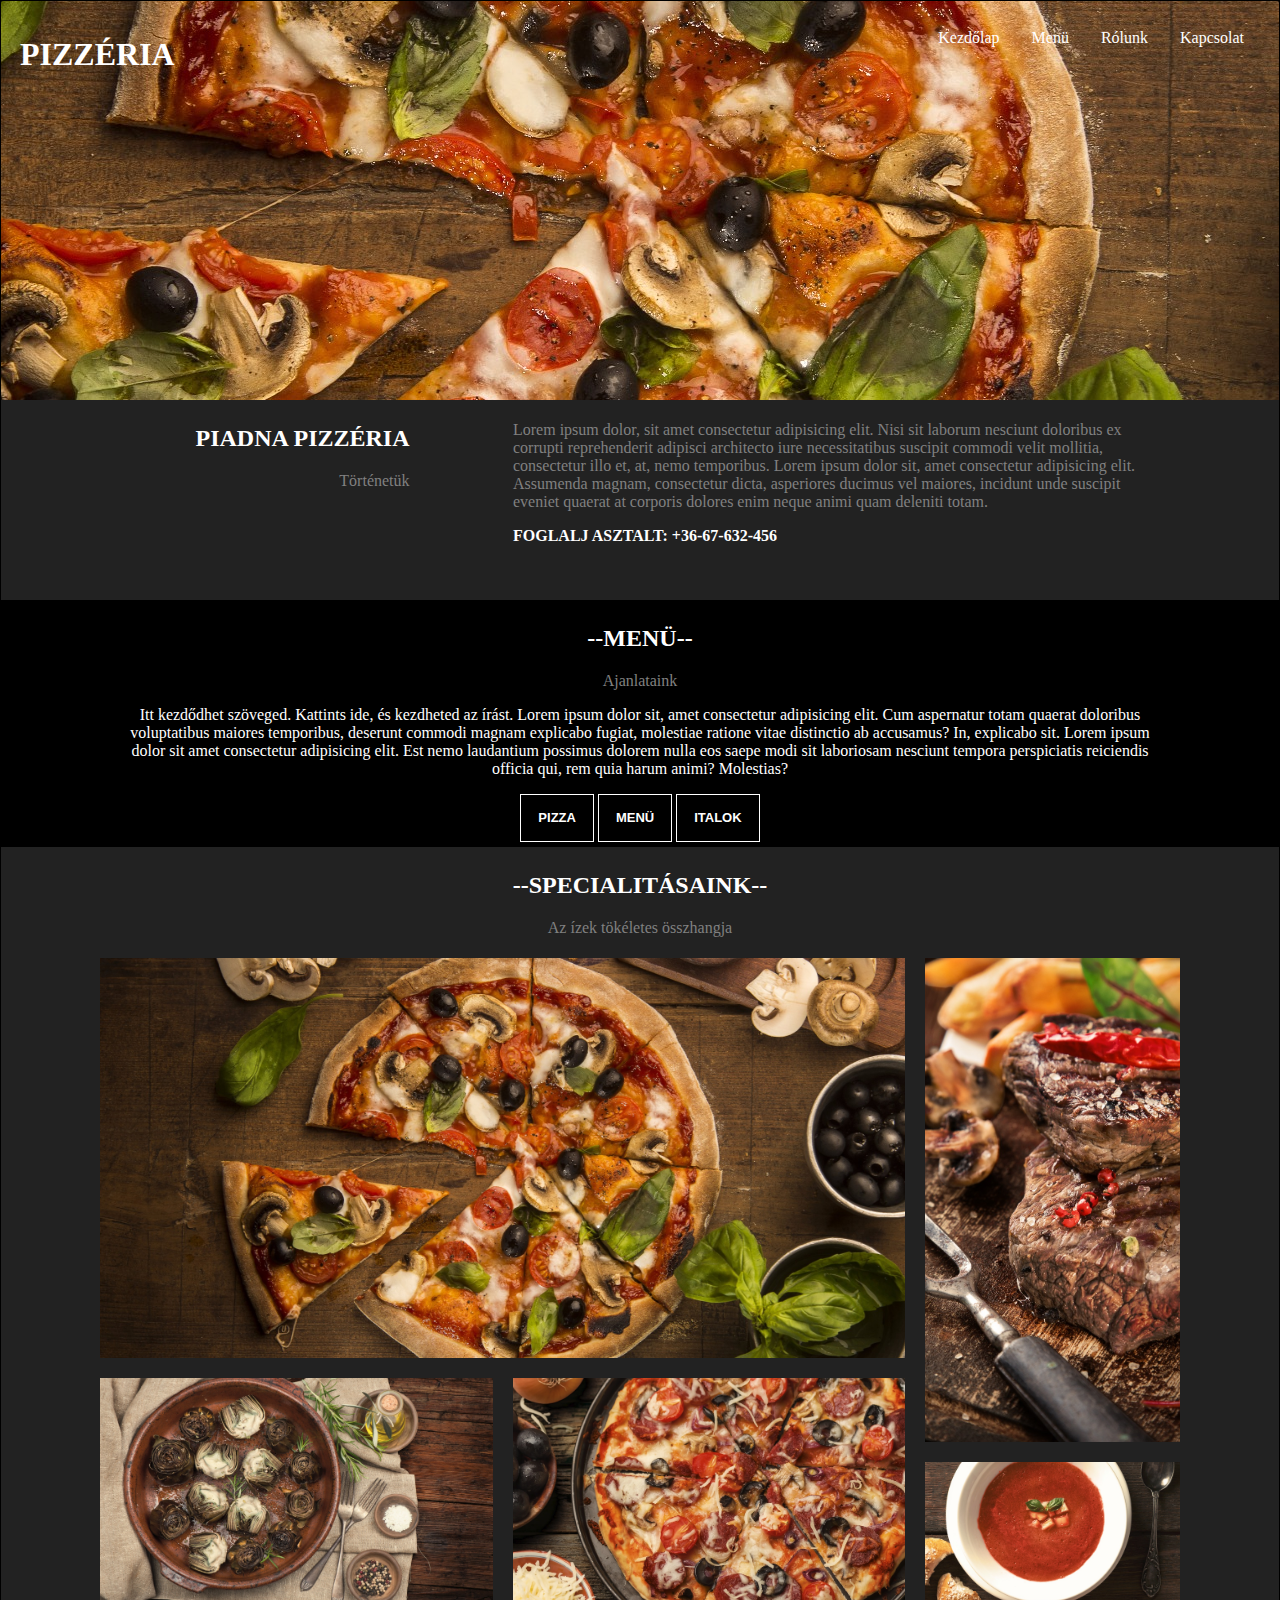
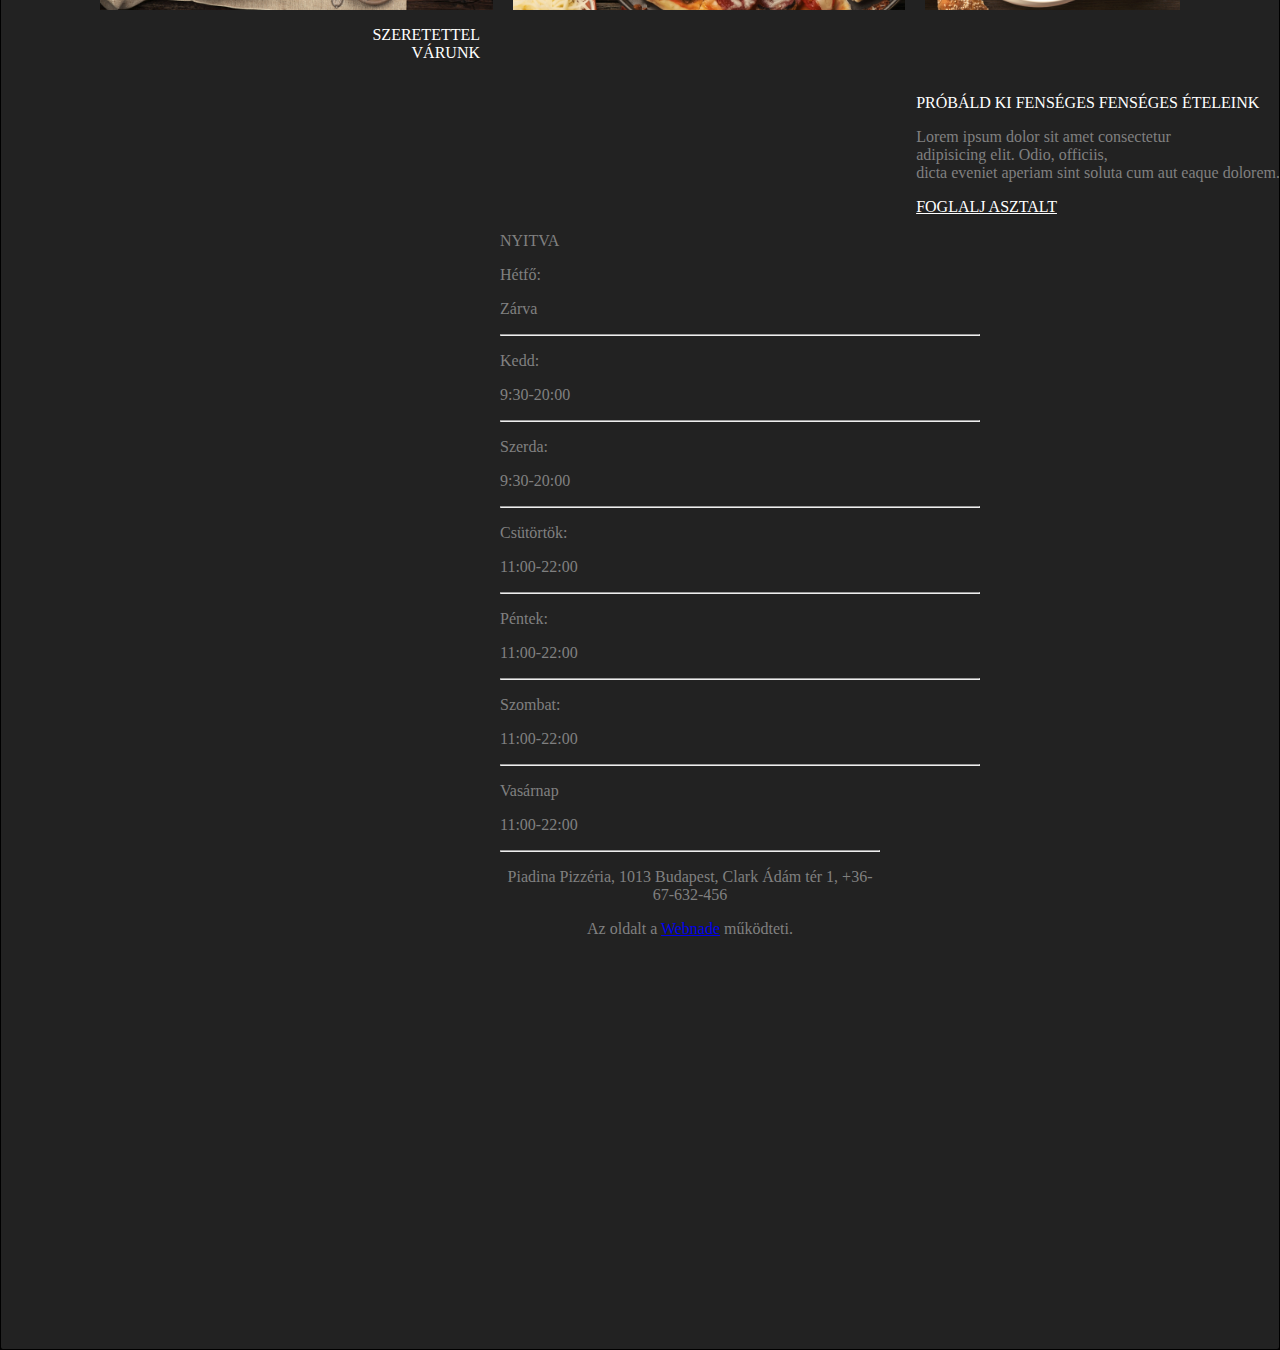
==== index.html @ 3dfce5b2 "responzivitáss(1)" ====
<!DOCTYPE html>
<html lang="hu">
<head>
    <meta charset="utf-8">
  <meta name="viewport" content="width=device-width, initial-scale=1">
    <meta charset="UTF-8">
    <meta name="viewport" content="width=device-width, initial-scale=1.0">
    <title>Pizzéria</title>
    <link rel="stylesheet" href="style.css">
</head>
<body>
    <div class="header">
        <h1 class="cim">PIZZÉRIA </h1>
        <ul class="link">
            <li><a href="#kezdolap">Kezdőlap</a></li>
            <li><a href="#Menü">Menü</a></li>
            <li><a href="#rolunk">Rólunk</a></li>
            <li><a href="#kapcsolat">Kapcsolat</a></li>
          </ul>
        
          
        
    </div>
    <div class="tortenet">
        <div id="balo">
        <h2>PIADNA PIZZÉRIA</h2>
        <p style="color: gray;">Történetük</p>
        </div>
        <div id="jobbo">
        <p style="color: gray;">Lorem ipsum dolor, sit amet consectetur adipisicing elit.
             Nisi sit laborum nesciunt doloribus ex corrupti reprehenderit adipisci architecto
              iure necessitatibus suscipit commodi velit mollitia, consectetur illo et, at,
               nemo temporibus. Lorem ipsum dolor sit, amet consectetur adipisicing elit.
                Assumenda magnam, consectetur dicta, asperiores ducimus vel maiores, incidunt
                 unde suscipit eveniet quaerat at corporis dolores enim neque animi quam deleniti
                  totam. </p>
        <p><strong>FOGLALJ ASZTALT: +36-67-632-456</strong></p>
        </div>
    </div>
    <div class="menu">
        <h2>--MENÜ--</h2>
        <p style="color: gray;">Ajanlataink</p>
        <p>Itt kezdődhet szöveged. Kattints ide, és kezdheted az írást. 
            Lorem ipsum dolor sit, amet consectetur adipisicing elit. Cum aspernatur 
            totam quaerat doloribus voluptatibus maiores temporibus, deserunt commodi
             magnam explicabo fugiat, molestiae ratione vitae distinctio ab accusamus? 
             In, explicabo sit.
            Lorem ipsum dolor sit amet consectetur adipisicing elit.
             Est nemo laudantium possimus dolorem nulla eos saepe modi 
             sit laboriosam nesciunt tempora perspiciatis reiciendis officia qui,
              rem quia harum animi? Molestias?</p>
        <a href="kepek/egesz.jpg"><button class="gombok">PIZZA</button></a>
        <a href="#"><button class="gombok">MENÜ</button></a>
        <a href="#"><button class="gombok">ITALOK</button></a>
    </div>
    <div class="specialitasok">
        <h2>--SPECIALITÁSAINK--</h2>
        <p style="color: grey;">Az ízek tökéletes összhangja</p>
          
            </div>
        </div>
    </div>
   
    <div class="gallery">
        <figure class="gallery_item gallery__item--1">
            <img src="kepek/egesz.jpg" alt="Pizzakep" class="gallery__img" >
        </figure>
        <figure class="gallery_item gallery__item--2">
            <img src="kepek/hus.jpg" alt="Vörörsboros marhapecseny" class="gallery__img">
        </figure>
        <figure class="gallery_item gallery__item--3">
            <img src="kepek/ragu.jpg" alt="Vegyes zöldségsaláta olivával" class="gallery__img">
        </figure>
        <figure class="gallery_item gallery__item--4">
            <img src="kepek/gombas.jpg" alt="Pizza" class="gallery__img">
        </figure>
        <figure class="gallery_item gallery__item--5">
            <img src="kepek/leves.jpg" alt="Előétel" class="gallery__img" >
        </figure>
    </div>
      
    
    
    

    <footer>
        <div id="szeretet"> 
            <p>SZERETETTEL <br>VÁRUNK</p>
        </div>
        <div class="asztal">
            <p style="color: white;">PRÓBÁLD KI FENSÉGES FENSÉGES ÉTELEINK</p>
            <p style="color: grey;">Lorem ipsum dolor sit amet consectetur <br>
                adipisicing elit. Odio, officiis, <br>
                dicta eveniet aperiam sint 
                soluta cum aut eaque dolorem.</p>
            <p><a href="#"  style="color: white;">FOGLALJ ASZTALT</a></p>
        </div>
        <div class="nyitva"> 
            <p id="nyitvaa">NYITVA</p>
            <p>Hétfő: </p>
            <p>Zárva</p>
            <hr>
            <p>Kedd: </p>
            <p>9:30-20:00</p>
            <hr>
            <p>Szerda: </p>
            <p>9:30-20:00</p>
            <hr>
            <p>Csütörtök: </p>
            <p>11:00-22:00</p>
            <hr>
            <p>Péntek: </p>
            <p>11:00-22:00</p>
            <hr>
            <p>Szombat: </p>
            <p>11:00-22:00</p>
            <hr>
            <p>Vasárnap</p>
            <p>11:00-22:00</p>
        </div>
        
        <div class="nyitvatartas">
            
            
            
            <div class="hr" >
                <hr >
                <p>Piadina Pizzéria, 1013 Budapest, Clark Ádám tér 1, +36-67-632-456</p>
                <p>Az oldalt a <a href="#">Webnade</a> működteti.</p>
            </div>
            
               
            
        </div> 
        
       
        
    </footer>
    
    

</body>
</html>
---- style.css ----
.header{
    background-image: url(kepek/egesz.jpg);
    height: 100%;
    color: white;
    padding: 200px;
    align-items: center;
    background-position: 60%;
    
}
.cim{
  position: absolute;
  left: 20px;
  top: 15px;
}
body{
    margin: auto;
    outline: auto;
    background-color: #222222;
}
ul {
    list-style-type: none;
    margin:0;
    padding: 0;
    overflow: hidden;
    background-image:none;
    float: right;
    display:flex;
    position: absolute;
  right: 20px;
  top: 15px;
  }
  
  li {
    float: left;
  }
  
  li a {
    display: block;
    color: white;
    text-align: center;
    padding: 14px 16px;
    text-decoration: none;
  }
  

li {
    float: right;
    display:flex;
  }
  

.tortenet{
    background-color: #222222;
    padding: 5px;
    color: white;
    height: 200px;

}
.menu{
    background-color: black;
    padding: 5px;
    color: white;
    text-align: center;
    padding-left: 10% ;
    padding-right: 10%;
}
.gombok{
    align-items: center;
    background-color: black;
    border: 1px solid white;
    box-sizing: border-box;
    color: white;
    text-align: center;
    font-size: 13px;
    font-weight: 600;
    height: 48px;
    padding: 0 17px;
    display: inline-block;
}
.specialitasok{
    background-color: #222222;
    padding: 5px;
    color: white;
    text-align: center;
    padding-left: 10%;
    padding-right: 10%;
}
#jobbo{
    margin-top: auto;
    text-align: left;
    margin-left: 40%;
    margin-right: 10%;
}
#balo{
    float: left;
    text-align: right;
    margin-left: 15%;
    
}
#pizza{
    height: 300px;
    width: 540px;
    display: inline-block;
    margin: auto;
   
    
}
#pecsenye{
    height: 400px;
    width: 250px;
    display: inline-block;
    margin-bottom: 300px; ;
    align-items:center;
}
#vegyeszoldseg{
    height: 250px;
    width: 300px;
    display: inline-block;
    margin: auto;
    
}
#szalamispizza{
    height: 250px;
    width: 300px;
    display: grid;
    float: right;
    
}
#leves{
    height: 200px;
    width: 250px;
    display: inline-block;
    margin: auto;
    
}
.balpizza{
    float: left;
}
.grid-container {
    display: grid;
    gap: 10px;
    background: color #222222;
    margin:50px    ;
  }
  
  .gallery{
    display: grid;
    grid-template-columns: repeat(8, 1fr);
    grid-template-rows: repeat(8, 5vw);
    grid-gap: 20px;
    color: white;
    padding-left: 100px;
    padding-right:100px;
    
}
.gallery__img {
    width: 100%;
    height: 100%;
    object-fit: cover;
}
.gallery__item--1 {
    grid-column-start: 1;
    grid-column-end: 7;
    grid-row-start: 1;
    grid-row-end: 6;
    margin: 0;
}
.gallery__item--2{
    grid-column-start: 7;
    grid-column-end: 9;
    grid-row-start: 1;
    grid-row-end: 7;
    margin: 0;
}
.gallery__item--3{
    grid-column-start: 1;
    grid-column-end: 4;
    grid-row-start: 6;
    grid-row-end: 9;
    margin: 0;
}
.gallery__item--4{
    grid-column-start: 4;
    grid-column-end: 7;
    grid-row-start: 6;
    grid-row-end: 9;
    margin: 0;
}
.gallery__item--5{
    grid-column-start: 7;
    grid-column-end: 9;
    grid-row-start: 7;
    grid-row-end: 9;
    margin: 0;
    
  }
  .nyitvatartas{
    height: 500px;
    margin: auto;
    background-color: #222222;
    color: white;


}
h3{
    text-align: center;
    color: white;
}
#szeretet{
    text-align: right;
    color:white;
    margin-right: 800px;

}
.nyitvatartas{
    text-align: center;
    margin-left: 500px;
    color:white;
}
.nyitva{
    text-align: left;
    margin-left: 500px;
    color:gray;
    display:block;
    margin-right: 300px;
    
}
.footer{
    height:auto;
    background-color:black;

}
.asztal{
  text-align:left;
  float: right;
  margin-left: 750px;
}
.hr{
 align-items:  center;
  margin-right: 400px;
  color:gray
}
.k1{
  color: white;
  position: absolute;
  left: 420px;
  bottom: 100px;
}
* {
    box-sizing: border-box;
  }
  
  @media only screen and (max-width: 500px) {
    div {
        display: block;
      
    }
    
    #balo{
        text-align: right;
        margin-left:0px
    }
    #jobbo{
        height: auto;
        width: auto;
        float: left;  
        
        text-align: left;
    }

    
    #tortenet{
        width:100%;
        display: block;
        


    }
    #menu{
        width: 100%;
        display: block;
        margin: auto;
    }
    .gombok{
        float:left;
    }
    .gallery{
        width: 90%;
        float: left;
        margin: auto;
        display: flex ;
        
    }
    .specialitasok{
        width: 100%;
        float: left;
        margin:auto;
       
    }
    .szeretet{
        width: 100%;
        float: left;
        margin:auto;
        
    }
    .asztal{
        width: 100%;
        float: left;
        margin:auto;
        
    }
    .nyitva{
        width: 100%;
        float: left;
        margin:auto;
        
    }
    .nyitvatartas{
        width: 100%;
        float: left;
        margin:auto;
        

    }
   
  }
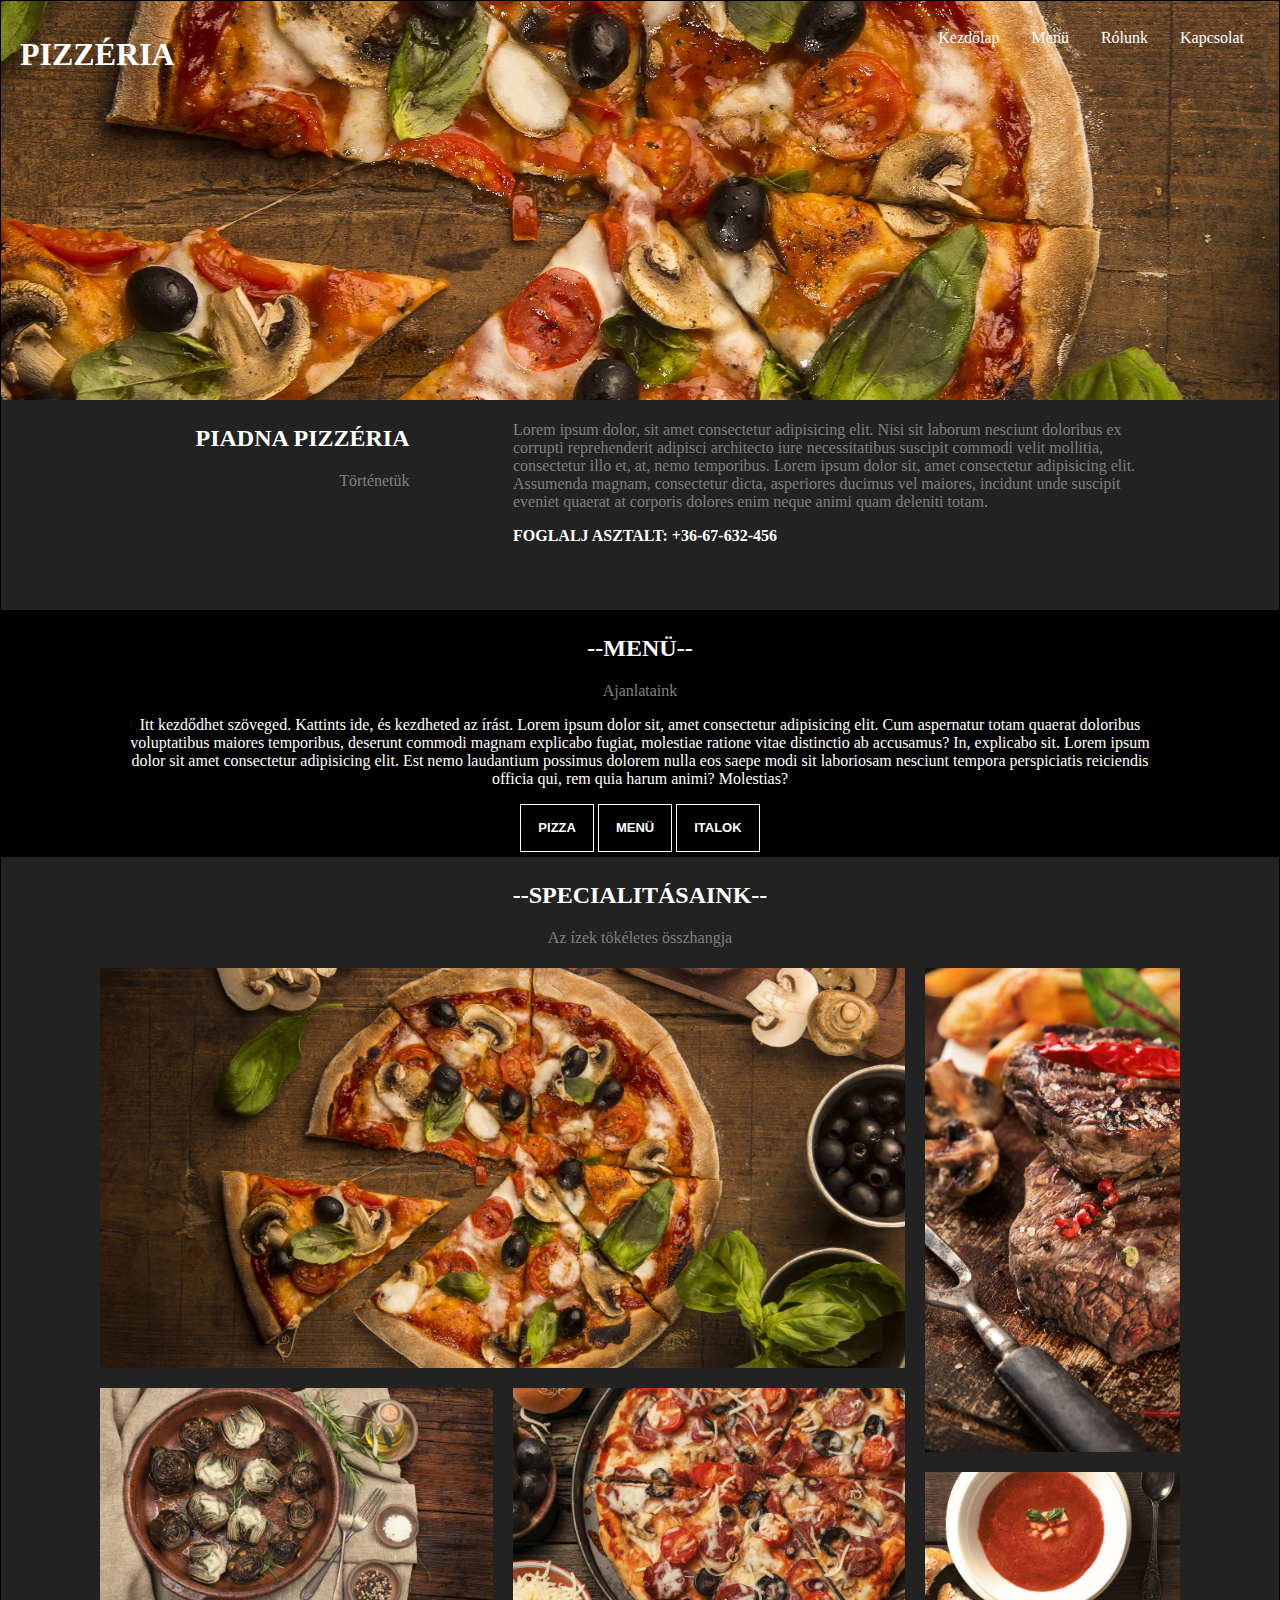
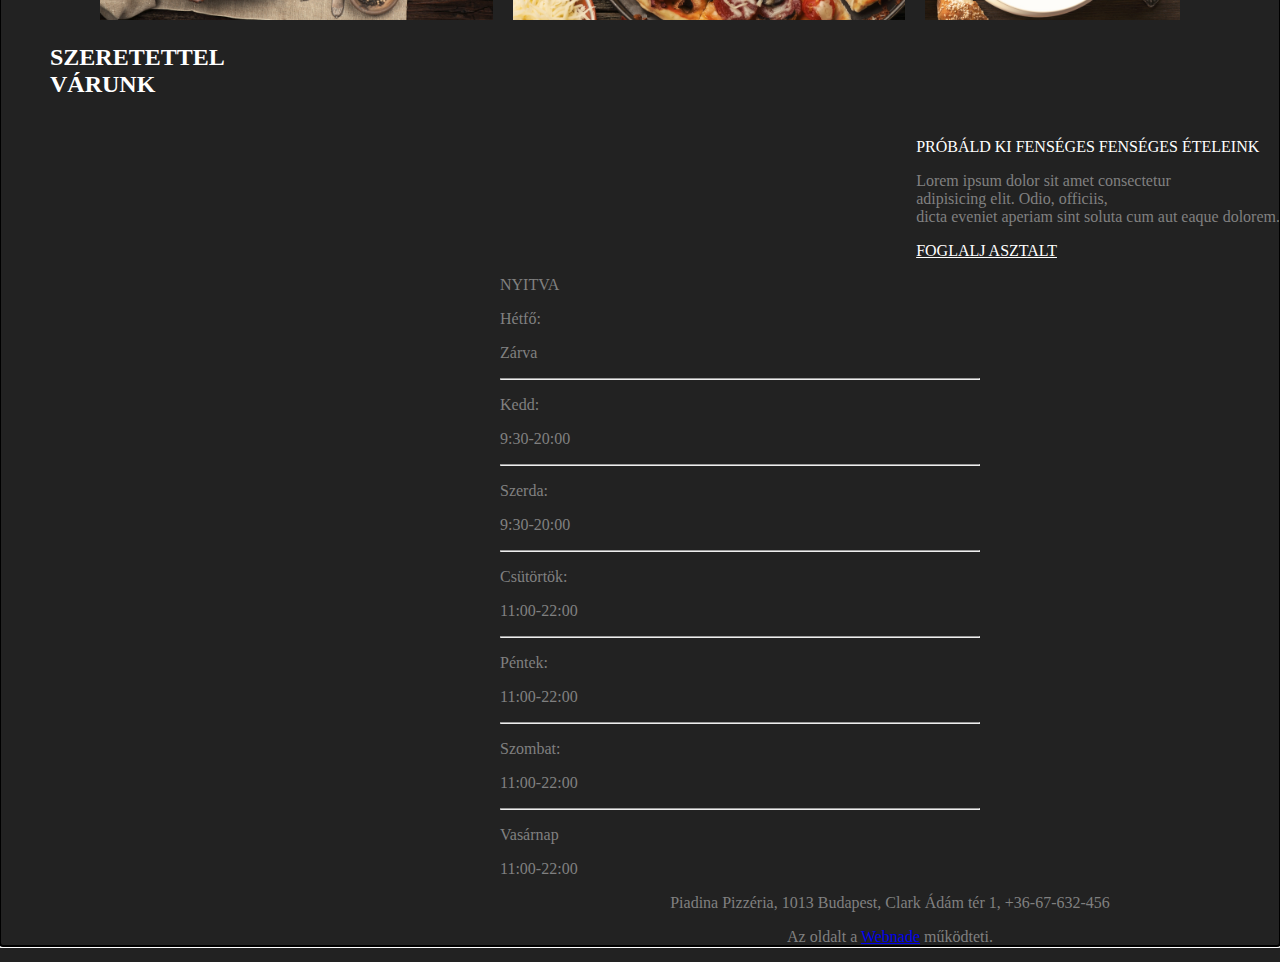
==== commit 3ed507cf: "responzivitas(2)" ====
--- a/index.html
+++ b/index.html
@@ -85,7 +85,7 @@
 
     <footer>
         <div id="szeretet"> 
-            <p>SZERETETTEL <br>VÁRUNK</p>
+            <h2><p>SZERETETTEL <br>VÁRUNK</p></h2>
         </div>
         <div class="asztal">
             <p style="color: white;">PRÓBÁLD KI FENSÉGES FENSÉGES ÉTELEINK</p>
@@ -96,7 +96,7 @@
             <p><a href="#"  style="color: white;">FOGLALJ ASZTALT</a></p>
         </div>
         <div class="nyitva"> 
-            <p id="nyitvaa">NYITVA</p>
+            <p >NYITVA</p>
             <p>Hétfő: </p>
             <p>Zárva</p>
             <hr>
@@ -120,17 +120,8 @@
         </div>
         
         <div class="nyitvatartas">
-            
-            
-            
-            <div class="hr" >
-                <hr >
                 <p>Piadina Pizzéria, 1013 Budapest, Clark Ádám tér 1, +36-67-632-456</p>
                 <p>Az oldalt a <a href="#">Webnade</a> működteti.</p>
-            </div>
-            
-               
-            
         </div> 
         
        
--- a/style.css
+++ b/style.css
@@ -194,28 +194,25 @@
     margin: 0;
     
   }
-  .nyitvatartas{
-    height: 500px;
-    margin: auto;
-    background-color: #222222;
-    color: white;
-
-
-}
+
+
+
+
 h3{
     text-align: center;
     color: white;
 }
 #szeretet{
-    text-align: right;
+    text-align: left;
     color:white;
-    margin-right: 800px;
+    margin-left: 50px;
+    
 
 }
 .nyitvatartas{
     text-align: center;
     margin-left: 500px;
-    color:white;
+    color:gray;
 }
 .nyitva{
     text-align: left;
@@ -235,92 +232,196 @@
   float: right;
   margin-left: 750px;
 }
-.hr{
- align-items:  center;
-  margin-right: 400px;
-  color:gray
-}
-.k1{
-  color: white;
-  position: absolute;
-  left: 420px;
-  bottom: 100px;
-}
-* {
-    box-sizing: border-box;
-  }
-  
-  @media only screen and (max-width: 500px) {
-    div {
-        display: block;
-      
+
+
+
+  
+  @media only screen and (max-width: 900px) {
+    .div {
+        padding: 5px;
+      display: block;
+      position: relative;
     }
     
     #balo{
         text-align: right;
-        margin-left:0px
+        padding: 5px;
+        position: relative;
     }
     #jobbo{
-        height: auto;
+        height: 300px;
         width: auto;
         float: left;  
-        
+        position: relative;
         text-align: left;
     }
 
     
     #tortenet{
         width:100%;
-        display: block;
-        
-
+        display: flex;
+        background-color: #222222;
+        position: relative;
 
     }
     #menu{
-        width: 100%;
+        
         display: block;
         margin: auto;
+        padding: 5px;
+        background-color: black;
+        float: left;
+        position: relative;
     }
     .gombok{
         float:left;
+        display: block;
+        position: relative;
     }
     .gallery{
-        width: 90%;
+        
         float: left;
         margin: auto;
-        display: flex ;
-        
+        
+        position: relative;
     }
     .specialitasok{
         width: 100%;
         float: left;
         margin:auto;
-       
+        position: relative;
     }
     .szeretet{
-        width: 100%;
-        float: left;
-        margin:auto;
-        
+        
+        text-align: left;
+        margin-left: 5px;
+        position: relative;
+
     }
     .asztal{
         width: 100%;
-        float: left;
-        margin:auto;
-        
+        float: right;
+        margin:auto;
+        position: relative;
     }
     .nyitva{
         width: 100%;
-        float: left;
-        margin:auto;
-        
+        text-align: center;
+        margin:auto;
+        align-items: center;
+        position: relative;
     }
     .nyitvatartas{
         width: 100%;
         float: left;
         margin:auto;
-        
-
-    }
+        position: relative;
+        
+
+    }
+    .h2{
+        float: left;
+    }
+    .hr{
+        float: left;
+        text-align: center;
+        position: relative;
+        align-items: center;
+        display: block;
+    }
+    
    
-  } +  } 
+ 
+  @media only screen and (max-width: 500px){
+    
+    .div {
+        padding: 5px;
+      display: block;
+      position: relative;
+    }
+    
+    #balo{
+        text-align: right;
+        padding: 5px;
+        position: relative;
+    }
+    #jobbo{
+        height: 300px;
+        width: auto;
+        float: left;  
+        position: relative;
+        text-align: left;
+    }
+
+    
+    #tortenet{
+        width:100%;
+        display: flex;
+        background-color: #222222;
+        position: relative;
+        float: right;
+
+    }
+    #menu{
+        
+        display: flex;
+        margin: auto;
+        padding: 5px;
+        background-color: black;
+        float: left;
+        position: relative;
+    }
+    .gombok{
+        
+        display: inline-block;
+        position: relative;
+    }
+    .gallery{
+        
+        float: left;
+        margin: auto;
+        display: block ;
+        position: relative;
+    }
+    .szeretet{
+        float: left;
+        text-align: center;
+    }
+    .specialitasok{
+        width: 100%;
+        float: left;
+        margin:auto;
+        position: relative;
+    }
+   
+    .asztal{
+        width: 100%;
+        float: left;
+        margin:auto;
+        position: relative;
+    }
+    .nyitva{
+        width: 100%;
+        float: left;
+        margin:auto;
+        align-items: center;
+        position: relative;
+    }
+    .nyitvatartas{
+        width: 100%;
+        float: left;
+        margin:auto;
+        position: relative;
+        
+
+    }
+    .h2{
+        float: left;
+    }
+    .hr{
+        text-align: center;
+        position: relative;
+        display: block;
+    }
+  }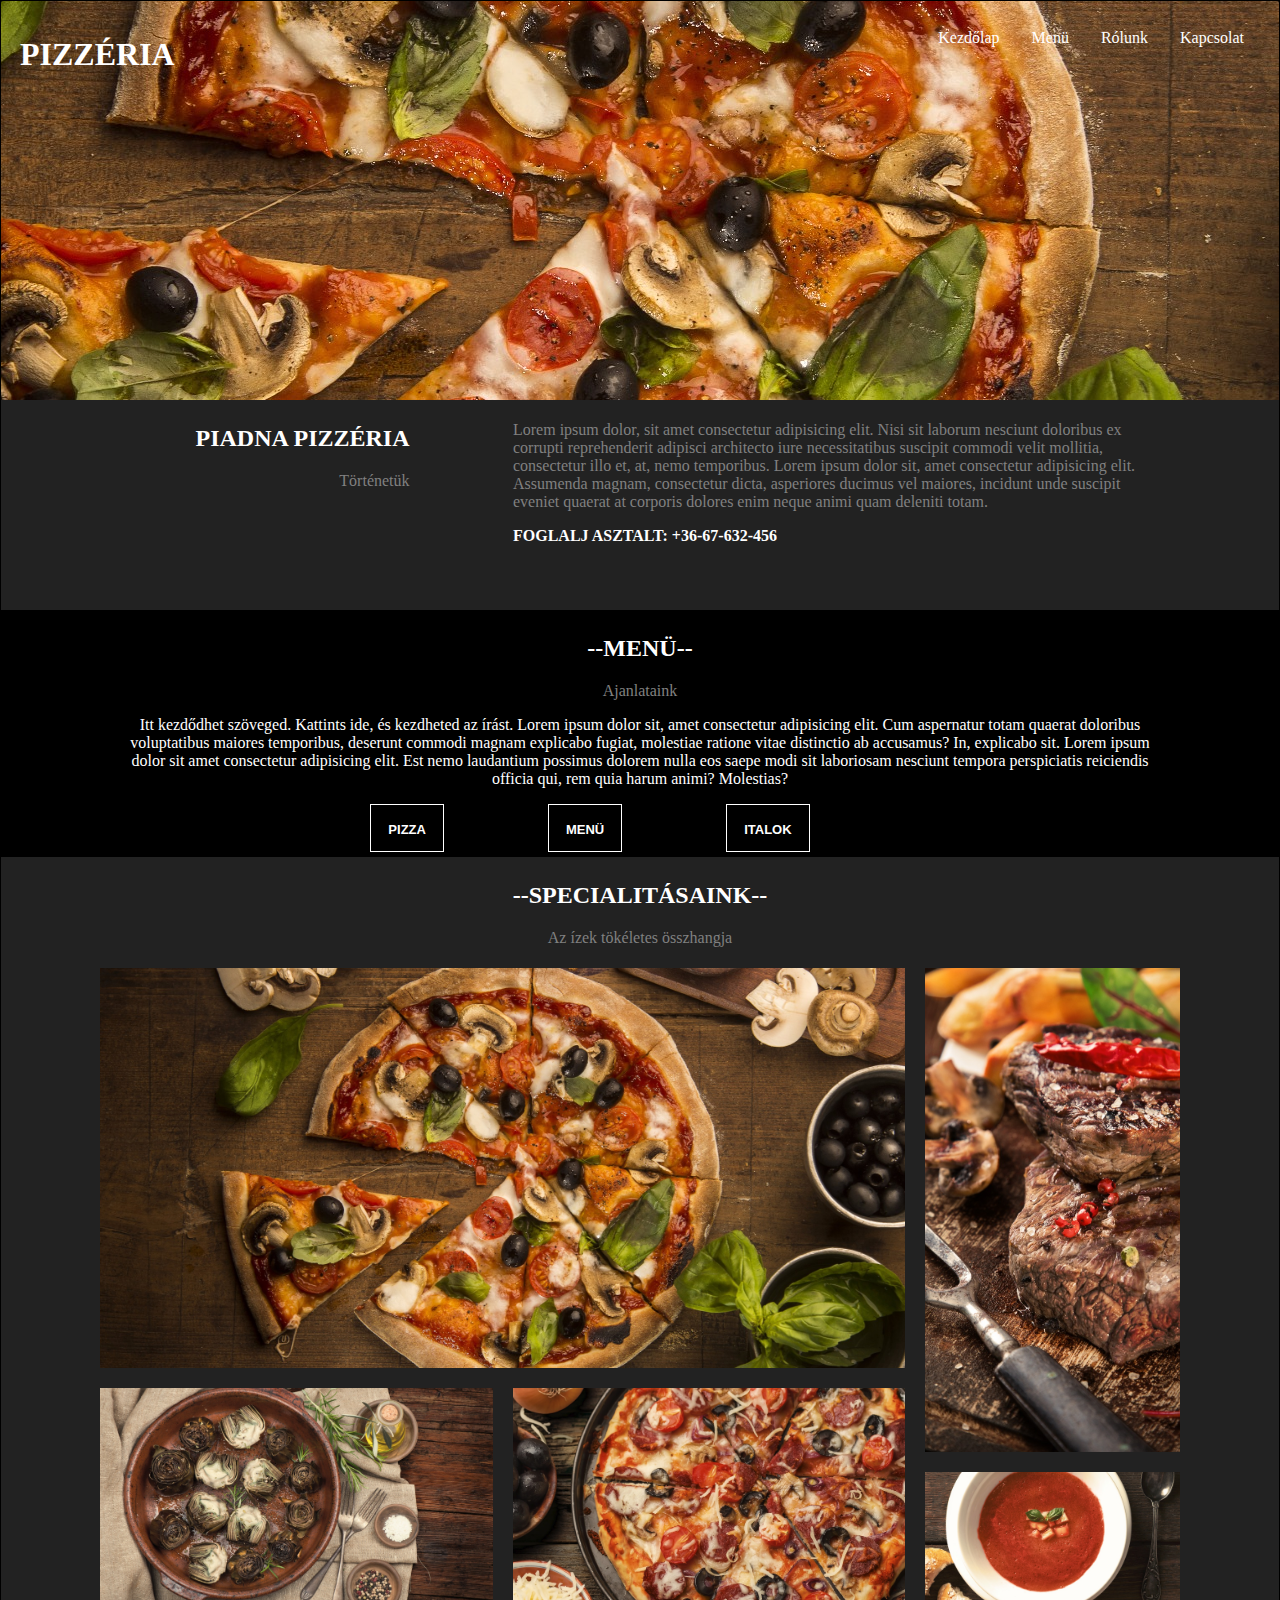
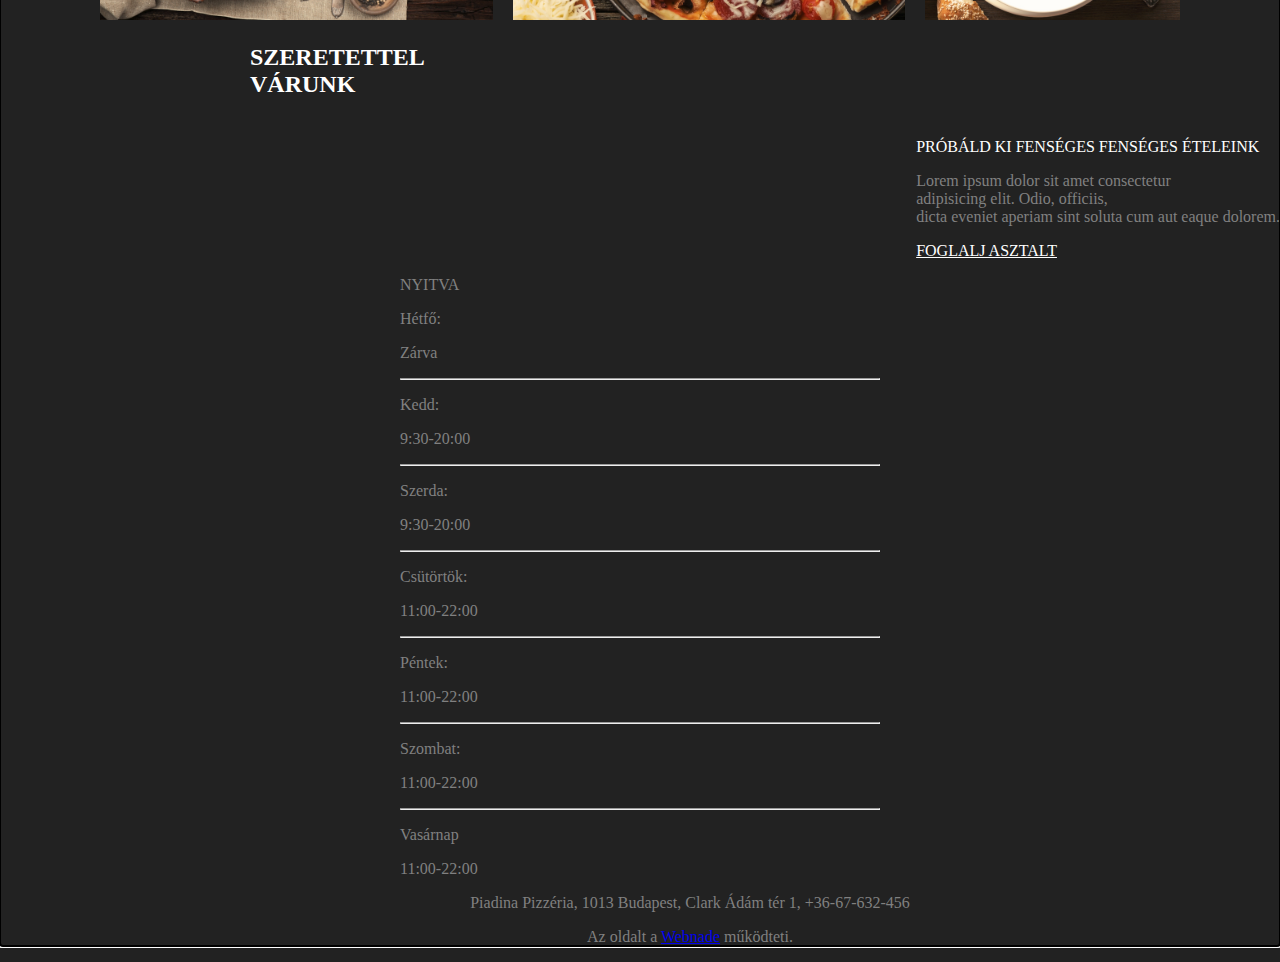
==== commit 185b5e83: "simitasok,resp(3)" ====
--- a/index.html
+++ b/index.html
@@ -49,9 +49,9 @@
              Est nemo laudantium possimus dolorem nulla eos saepe modi 
              sit laboriosam nesciunt tempora perspiciatis reiciendis officia qui,
               rem quia harum animi? Molestias?</p>
-        <a href="kepek/egesz.jpg"><button class="gombok">PIZZA</button></a>
-        <a href="#"><button class="gombok">MENÜ</button></a>
-        <a href="#"><button class="gombok">ITALOK</button></a>
+        <a href="kepek/egesz.jpg"><button class="gpiz">PIZZA</button></a>
+        <a href="#"><button class="gmen">MENÜ</button></a>
+        <a href="#"><button class="gita">ITALOK</button></a>
     </div>
     <div class="specialitasok">
         <h2>--SPECIALITÁSAINK--</h2>
--- a/style.css
+++ b/style.css
@@ -64,7 +64,7 @@
     padding-left: 10% ;
     padding-right: 10%;
 }
-.gombok{
+.gpiz{
     align-items: center;
     background-color: black;
     border: 1px solid white;
@@ -74,8 +74,37 @@
     font-size: 13px;
     font-weight: 600;
     height: 48px;
-    padding: 0 17px;
-    display: inline-block;
+    padding:  17px;
+   display:  inline-block;
+   margin-right: 100px;
+}
+.gmen{
+    align-items: center;
+    background-color: black;
+    border: 1px solid white;
+    box-sizing: border-box;
+    color: white;
+    text-align: center;
+    font-size: 13px;
+    font-weight: 600;
+    height: 48px;
+    padding:  17px;
+   display:  inline-block;
+   margin-right: 100px;
+}
+.gita{
+    align-items: center;
+    background-color: black;
+    border: 1px solid white;
+    box-sizing: border-box;
+    color: white;
+    text-align: center;
+    font-size: 13px;
+    font-weight: 600;
+    height: 48px;
+    padding:  17px;
+   display:  inline-block;
+   margin-right: 100px;
 }
 .specialitasok{
     background-color: #222222;
@@ -205,21 +234,23 @@
 #szeretet{
     text-align: left;
     color:white;
-    margin-left: 50px;
+    margin-left: 250px;
     
 
 }
 .nyitvatartas{
-    text-align: center;
-    margin-left: 500px;
+    margin-top:10px;
+    align-items: center;
+    text-align: center;
+    margin-left: 100px;
     color:gray;
 }
 .nyitva{
     text-align: left;
-    margin-left: 500px;
+    margin-left: 400px;
     color:gray;
     display:block;
-    margin-right: 300px;
+    margin-right: 400px;
     
 }
 .footer{
@@ -238,14 +269,13 @@
   
   @media only screen and (max-width: 900px) {
     .div {
-        padding: 5px;
+        
       display: block;
       position: relative;
     }
     
     #balo{
         text-align: right;
-        padding: 5px;
         position: relative;
     }
     #jobbo{
@@ -258,7 +288,7 @@
 
     
     #tortenet{
-        width:100%;
+        
         display: flex;
         background-color: #222222;
         position: relative;
@@ -268,16 +298,11 @@
         
         display: block;
         margin: auto;
-        padding: 5px;
-        background-color: black;
-        float: left;
-        position: relative;
-    }
-    .gombok{
-        float:left;
-        display: block;
-        position: relative;
-    }
+        background-color: #222222;
+        float: left;
+        position: relative;
+    }
+   
     .gallery{
         
         float: left;
@@ -286,7 +311,6 @@
         position: relative;
     }
     .specialitasok{
-        width: 100%;
         float: left;
         margin:auto;
         position: relative;
@@ -298,21 +322,16 @@
         position: relative;
 
     }
-    .asztal{
-        width: 100%;
-        float: right;
-        margin:auto;
-        position: relative;
-    }
+    
     .nyitva{
-        width: 100%;
+        
         text-align: center;
         margin:auto;
         align-items: center;
         position: relative;
     }
     .nyitvatartas{
-        width: 100%;
+        
         float: left;
         margin:auto;
         position: relative;
@@ -336,84 +355,89 @@
   @media only screen and (max-width: 500px){
     
     .div {
-        padding: 5px;
+        
       display: block;
       position: relative;
     }
     
     #balo{
         text-align: right;
-        padding: 5px;
+        
         position: relative;
     }
     #jobbo{
         height: 300px;
         width: auto;
-        float: left;  
-        position: relative;
-        text-align: left;
-    }
-
-    
-    #tortenet{
-        width:100%;
-        display: flex;
-        background-color: #222222;
-        position: relative;
-        float: right;
-
-    }
-    #menu{
-        
-        display: flex;
-        margin: auto;
-        padding: 5px;
-        background-color: black;
-        float: left;
-        position: relative;
+        float: right;  
+        position: relative;
+        text-align: right;
+    }
+
+    
+    .tortenet{
+        position: relative;
+        height: auto;
+        text-align: center;
+    }
+    .menu{
+        
+        height: auto;
+        
+        text-align:left;
+        position: relative;
+
     }
     .gombok{
-        
-        display: inline-block;
-        position: relative;
-    }
-    .gallery{
         
         float: left;
         margin: auto;
         display: block ;
         position: relative;
+        overflow-x:hidden ;
+    }
+    .gallery{
+        
+        float: left;
+        margin: auto;
+        display: block ;
+        position: relative;
+        overflow-x:hidden ;
     }
     .szeretet{
         float: left;
         text-align: center;
+        overflow-x:hidden ;
     }
     .specialitasok{
-        width: 100%;
-        float: left;
-        margin:auto;
-        position: relative;
+        
+        float: left;
+        display: block;
+        text-align: left;
+        overflow-x:hidden ;
     }
    
     .asztal{
-        width: 100%;
-        float: left;
-        margin:auto;
-        position: relative;
+        
+        float: left;
+        margin:auto;
+        position: relative;
+        overflow-x:hidden ;
     }
     .nyitva{
-        width: 100%;
+        
         float: left;
         margin:auto;
         align-items: center;
         position: relative;
+        overflow-x:hidden ;
     }
     .nyitvatartas{
-        width: 100%;
-        float: left;
-        margin:auto;
-        position: relative;
-        
+        
+        float: right;
+        text-align: center;
+        margin:auto;
+        position: relative;
+        overflow-x:hidden ;
 
     }
     .h2{
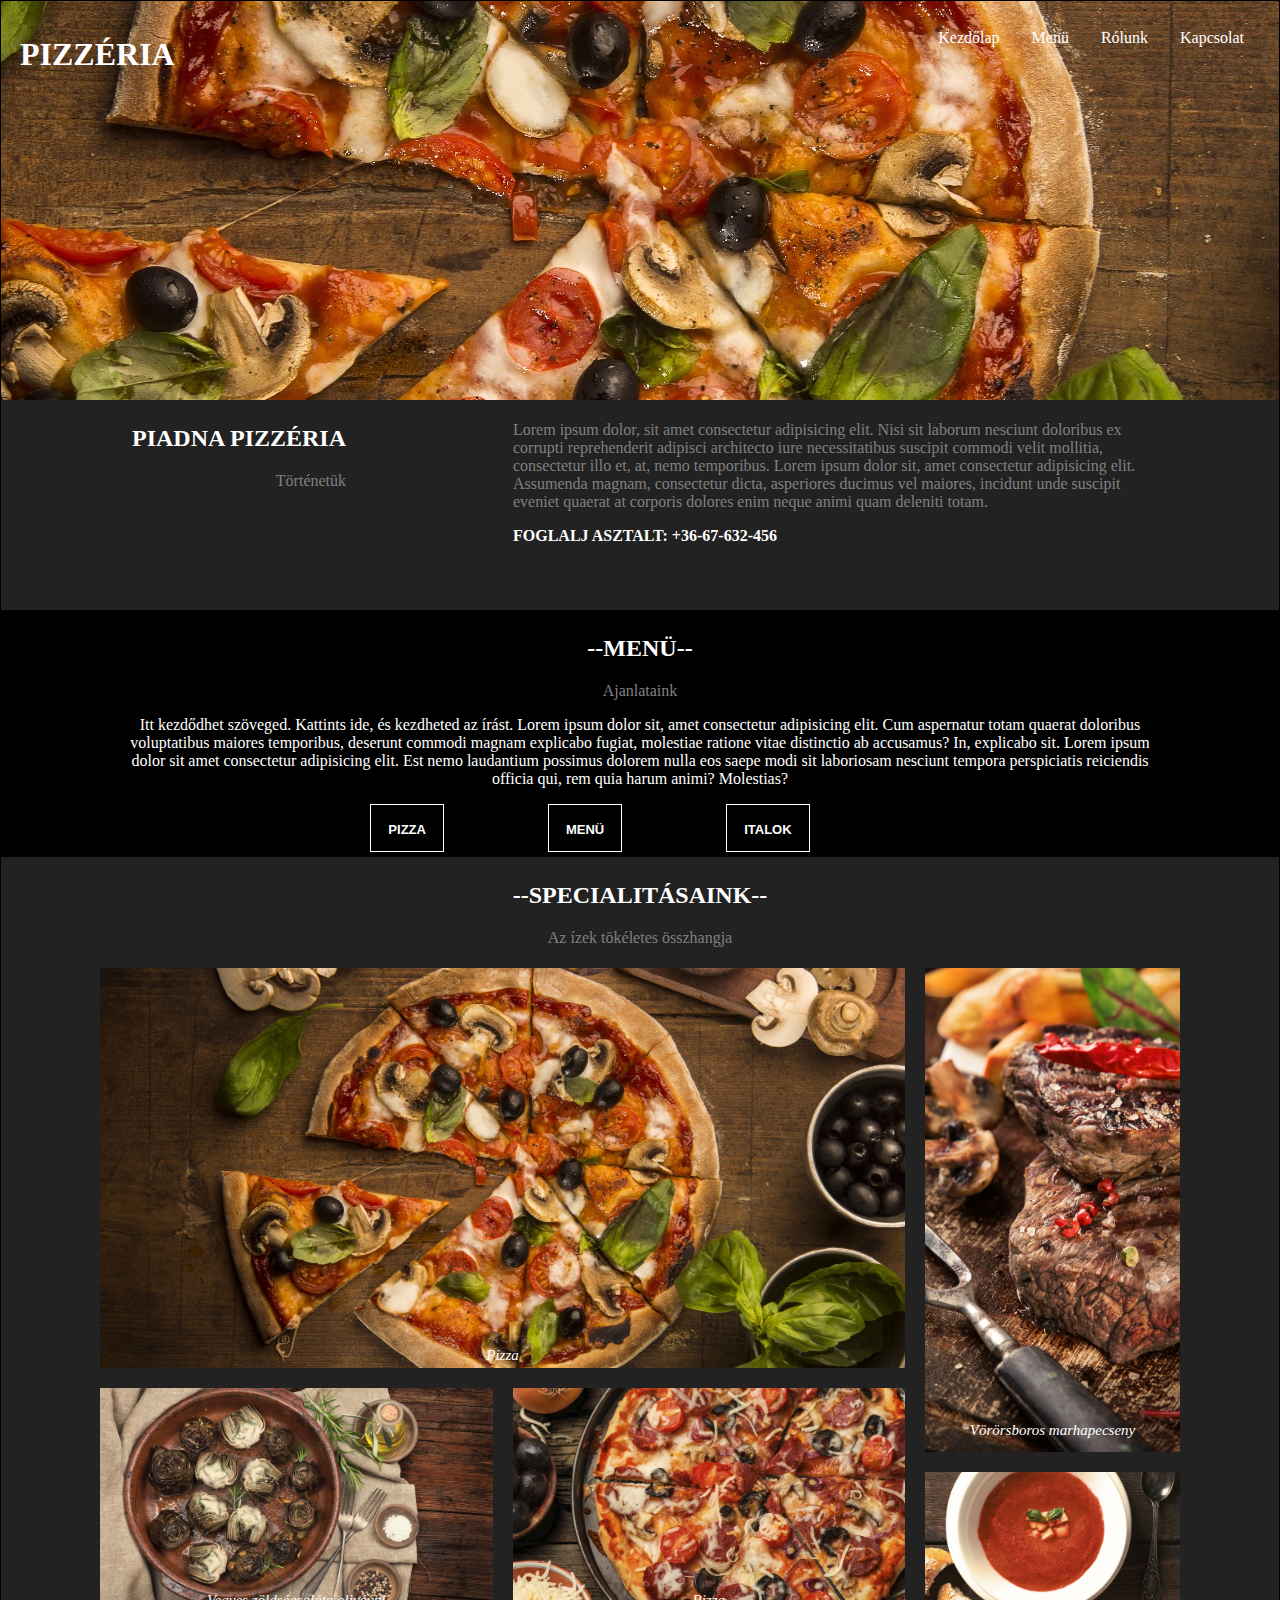
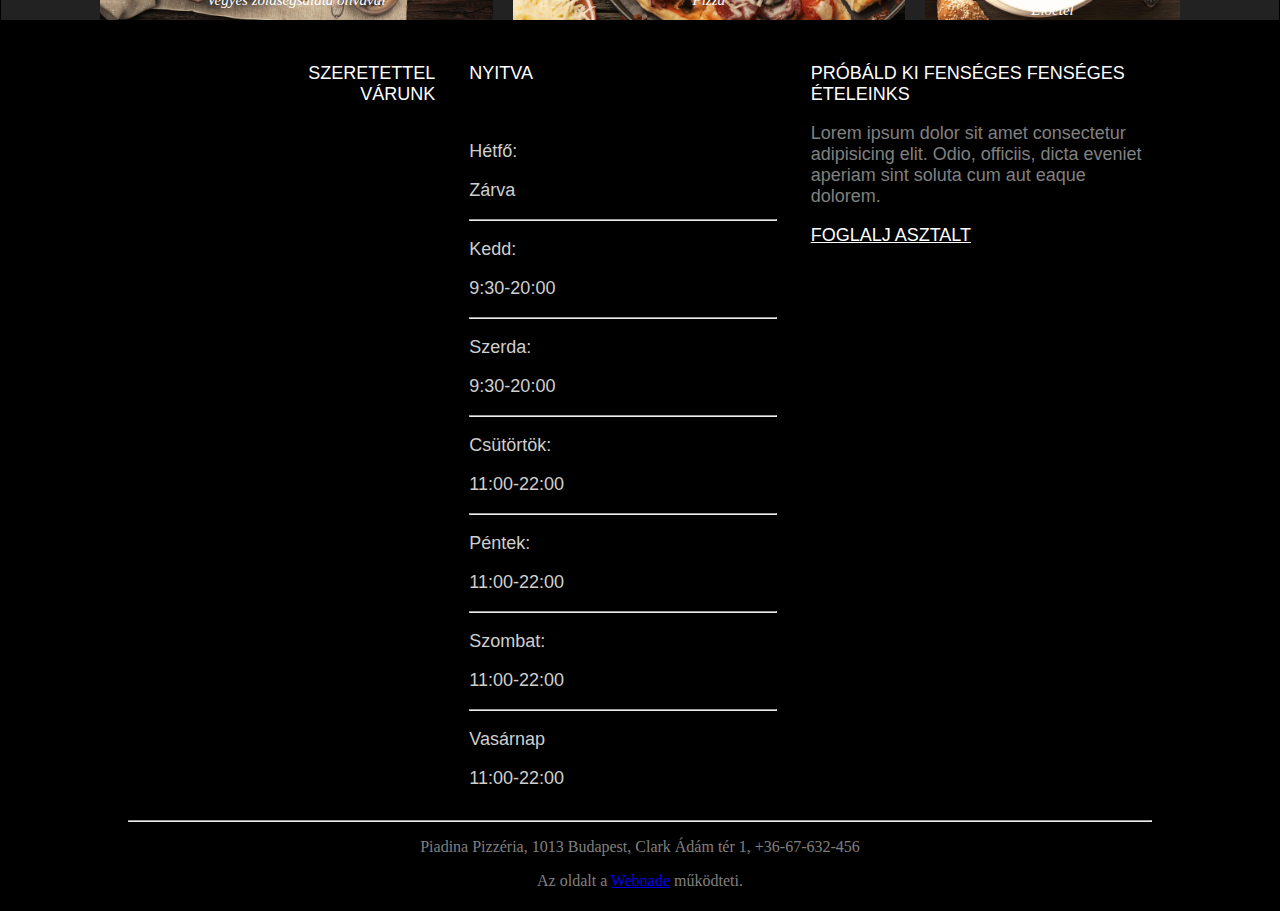
==== commit 077da49f: "vegso lepesek,mobil nezet" ====
--- a/index.html
+++ b/index.html
@@ -64,18 +64,33 @@
     <div class="gallery">
         <figure class="gallery_item gallery__item--1">
             <img src="kepek/egesz.jpg" alt="Pizzakep" class="gallery__img" >
+            <div class="bottm_center">
+                <p class="bottm_center"><i>Pizza</i></p>
+            </div>
         </figure>
         <figure class="gallery_item gallery__item--2">
             <img src="kepek/hus.jpg" alt="Vörörsboros marhapecseny" class="gallery__img">
+            <div class="bottm_center">
+                <p class="bottm_center"><i>Vörörsboros marhapecseny</i></p>
+            </div>
         </figure>
         <figure class="gallery_item gallery__item--3">
             <img src="kepek/ragu.jpg" alt="Vegyes zöldségsaláta olivával" class="gallery__img">
+            <div class="bottm_center1">
+                <p class="bottm_center1"><i>Vegyes zöldségsaláta olivával</i></p>
+            </div> 
         </figure>
         <figure class="gallery_item gallery__item--4">
             <img src="kepek/gombas.jpg" alt="Pizza" class="gallery__img">
+            <div class="bottm_center2">
+                <p class="bottm_center2"><i>Pizza</i></p>
+            </div>
         </figure>
         <figure class="gallery_item gallery__item--5">
             <img src="kepek/leves.jpg" alt="Előétel" class="gallery__img" >
+            <div class="bottm_center3">
+                <p class="bottm_center3"><i>Előétel</i></p>
+            </div>
         </figure>
     </div>
       
@@ -83,20 +98,10 @@
     
     
 
-    <footer>
-        <div id="szeretet"> 
-            <h2><p>SZERETETTEL <br>VÁRUNK</p></h2>
-        </div>
-        <div class="asztal">
-            <p style="color: white;">PRÓBÁLD KI FENSÉGES FENSÉGES ÉTELEINK</p>
-            <p style="color: grey;">Lorem ipsum dolor sit amet consectetur <br>
-                adipisicing elit. Odio, officiis, <br>
-                dicta eveniet aperiam sint 
-                soluta cum aut eaque dolorem.</p>
-            <p><a href="#"  style="color: white;">FOGLALJ ASZTALT</a></p>
-        </div>
-        <div class="nyitva"> 
-            <p >NYITVA</p>
+    <div class="parent">
+        <div class="div1"> <p style="color: white;">SZERETETTEL <br> VÁRUNK</p> </div>
+        <div class="div2"> <p style="color: white;">NYITVA</p>
+            <br>
             <p>Hétfő: </p>
             <p>Zárva</p>
             <hr>
@@ -116,17 +121,17 @@
             <p>11:00-22:00</p>
             <hr>
             <p>Vasárnap</p>
-            <p>11:00-22:00</p>
+            <p>11:00-22:00</p></div>
+        <div class="div3"> <p style="color: white;">PRÓBÁLD KI FENSÉGES FENSÉGES ÉTELEINKS</p>
+            <p style="color: grey;">Lorem ipsum dolor sit amet consectetur adipisicing elit. Odio, officiis, dicta eveniet aperiam sint soluta cum aut eaque dolorem.</p>
+            <p><a href="#"  style="color: white;">FOGLALJ ASZTALT</a></p></div>
         </div>
-        
-        <div class="nyitvatartas">
-                <p>Piadina Pizzéria, 1013 Budapest, Clark Ádám tér 1, +36-67-632-456</p>
-                <p>Az oldalt a <a href="#">Webnade</a> működteti.</p>
-        </div> 
-        
-       
-        
-    </footer>
+        <footer>
+            <hr id="hr">
+            <p>Piadina Pizzéria, 1013 Budapest, Clark Ádám tér 1, +36-67-632-456</p>
+            <p>Az oldalt a <a href="#">Webnade</a> működteti.</p>
+        </footer>
+    </div> 
     
     
 
--- a/style.css
+++ b/style.css
@@ -123,7 +123,7 @@
 #balo{
     float: left;
     text-align: right;
-    margin-left: 15%;
+    margin-left: 10%;
     
 }
 #pizza{
@@ -231,77 +231,110 @@
     text-align: center;
     color: white;
 }
-#szeretet{
-    text-align: left;
-    color:white;
-    margin-left: 250px;
-    
-
-}
-.nyitvatartas{
-    margin-top:10px;
-    align-items: center;
-    text-align: center;
-    margin-left: 100px;
-    color:gray;
-}
-.nyitva{
-    text-align: left;
-    margin-left: 400px;
-    color:gray;
-    display:block;
-    margin-right: 400px;
-    
-}
-.footer{
-    height:auto;
-    background-color:black;
-
-}
-.asztal{
-  text-align:left;
-  float: right;
-  margin-left: 750px;
-}
-
-
-
-  
-  @media only screen and (max-width: 900px) {
+.parent {
+    display: grid;
+    grid-template-columns: repeat(6, 1fr);
+    grid-template-rows: repeat(8, 1fr);
+    grid-column-gap: 0px;
+    grid-row-gap: 0px;
+    color: rgb(207, 207, 207);
+    background-color: black;
+    padding-left: 10%;
+    padding-right: 10%;
+    font-family: Helvetica, sans-serif;
+    font-size: large;
+    padding-top: 2%;
+    }
+    
+    .div1 { grid-area: 1 / 1 / 2 / 3; }
+    .div2 { grid-area: 1 / 3 / 9 / 5; }
+    .div3 { grid-area: 1 / 5 / 4 / 7; }
+.div2{
+    width: 90%;
+}
+.div1{
+    text-align: right;
+    padding-right: 10%;
+}
+.bottm_center{
+    color: white;
+    position: relative;
+    text-align: center;
+    font-size: 15px;
+    bottom: 10%;
+    
+}
+.bottm_center1{
+    color: white;
+    position: relative;
+    text-align: center;
+    font-size: 15px;
+    bottom: 20%;
+    
+}
+.bottm_center2{
+    color: white;
+    position: relative;
+    text-align: center;
+    font-size: 15px;
+    bottom: 20%;
+    
+}
+.bottm_center3{
+    color: white;
+    position: relative;
+    text-align: center;
+    font-size: 15px;
+    bottom: 25%;
+    
+}
+footer{
+    background-color: black;
+    margin: auto;
+    padding: 5px;
+    color: grey;
+    text-align: center;
+    padding-left: 10%;
+    padding-right: 10%;
+}
+
+
+
+  
+  @media only screen and (max-width: 1000px) {
     .div {
-        
-      display: block;
-      position: relative;
-    }
-    
-    #balo{
-        text-align: right;
+            
+        display: flex;
         position: relative;
-    }
-    #jobbo{
-        height: 300px;
-        width: auto;
-        float: left;  
-        position: relative;
-        text-align: left;
-    }
-
-    
-    #tortenet{
-        
-        display: flex;
-        background-color: #222222;
-        position: relative;
-
-    }
-    #menu{
-        
-        display: block;
-        margin: auto;
-        background-color: #222222;
-        float: left;
-        position: relative;
-    }
+      }
+      
+      #balo{
+          float:left;
+          text-align: center;
+          position: relative;
+      }
+      #jobbo{
+        text-align: center;
+          float: right;  
+          position: relative;
+      }
+  
+      
+      .tortenet{
+        text-align: center;
+          position: relative;
+          background-color: #222222;
+          margin-bottom: 150px;
+          text-align: left;
+      }
+      .menu{
+        text-align: center;
+          position: relative;
+          float: left;
+          text-align: left;
+          
+      
+      }
    
     .gallery{
         
@@ -310,33 +343,14 @@
         
         position: relative;
     }
-    .specialitasok{
+    .parent{
         float: left;
-        margin:auto;
         position: relative;
-    }
-    .szeretet{
-        
-        text-align: left;
-        margin-left: 5px;
+
+    }
+    .footer{
+        float: left;
         position: relative;
-
-    }
-    
-    .nyitva{
-        
-        text-align: center;
-        margin:auto;
-        align-items: center;
-        position: relative;
-    }
-    .nyitvatartas{
-        
-        float: left;
-        margin:auto;
-        position: relative;
-        
-
     }
     .h2{
         float: left;
@@ -348,104 +362,71 @@
         align-items: center;
         display: block;
     }
-    
-   
-  } 
+}
+    
+ @media only screen and (max-width: 600px){
+    
+        .div {
+            
+          display: flex;
+          position: relative;
+        }
+        
+        #balo{
+            float: left;
+            position: relative;
+        }
+        #jobbo{
+            float: right;  
+            position: relative;
+        }
+    
+        
+        .tortenet{
+            position: relative;
+            background-color: #222222;
+            margin-bottom: 150px;
+            text-align: left;
+        }
+        .menu{
+            position: relative;
+            float: left;
+            text-align: left;
+            
+        
+        }
+        .gpiz{
+            position: relative;
+            float: left;
+            align-items: center;
+        }
+        .gmen{
+            position: relative;
+            float: left;
+            align-items: center;
+        }
+        .gita{
+            position: relative;
+            float: left;
+            align-items: center;
+            display: flex;
+        }
+        .gallery{
+            
+            float: left;
+            margin: auto;
+            display: block ;
+            position: relative;
+            overflow-x:hidden ;
+        }
+        .parent{
+            display: flex;
+        }
+        .div3{
+            display: flex;
+            text-align: center;
+            float: left;
+        }
+    }
  
-  @media only screen and (max-width: 500px){
-    
-    .div {
-        
-      display: block;
-      position: relative;
-    }
-    
-    #balo{
-        text-align: right;
-        
-        position: relative;
-    }
-    #jobbo{
-        height: 300px;
-        width: auto;
-        float: right;  
-        position: relative;
-        text-align: right;
-    }
-
-    
-    .tortenet{
-        position: relative;
-        height: auto;
-        text-align: center;
-    }
-    .menu{
-        
-        height: auto;
-        
-        text-align:left;
-        position: relative;
-
-    }
-    .gombok{
-        
-        float: left;
-        margin: auto;
-        display: block ;
-        position: relative;
-        overflow-x:hidden ;
-    }
-    .gallery{
-        
-        float: left;
-        margin: auto;
-        display: block ;
-        position: relative;
-        overflow-x:hidden ;
-    }
-    .szeretet{
-        float: left;
-        text-align: center;
-        overflow-x:hidden ;
-    }
-    .specialitasok{
-        
-        float: left;
-        display: block;
-        text-align: left;
-        overflow-x:hidden ;
-    }
-   
-    .asztal{
-        
-        float: left;
-        margin:auto;
-        position: relative;
-        overflow-x:hidden ;
-    }
-    .nyitva{
-        
-        float: left;
-        margin:auto;
-        align-items: center;
-        position: relative;
-        overflow-x:hidden ;
-    }
-    .nyitvatartas{
-        
-        float: right;
-        text-align: center;
-        margin:auto;
-        position: relative;
-        overflow-x:hidden ;
-
-    }
-    .h2{
-        float: left;
-    }
-    .hr{
-        text-align: center;
-        position: relative;
-        display: block;
-    }
-  }+ 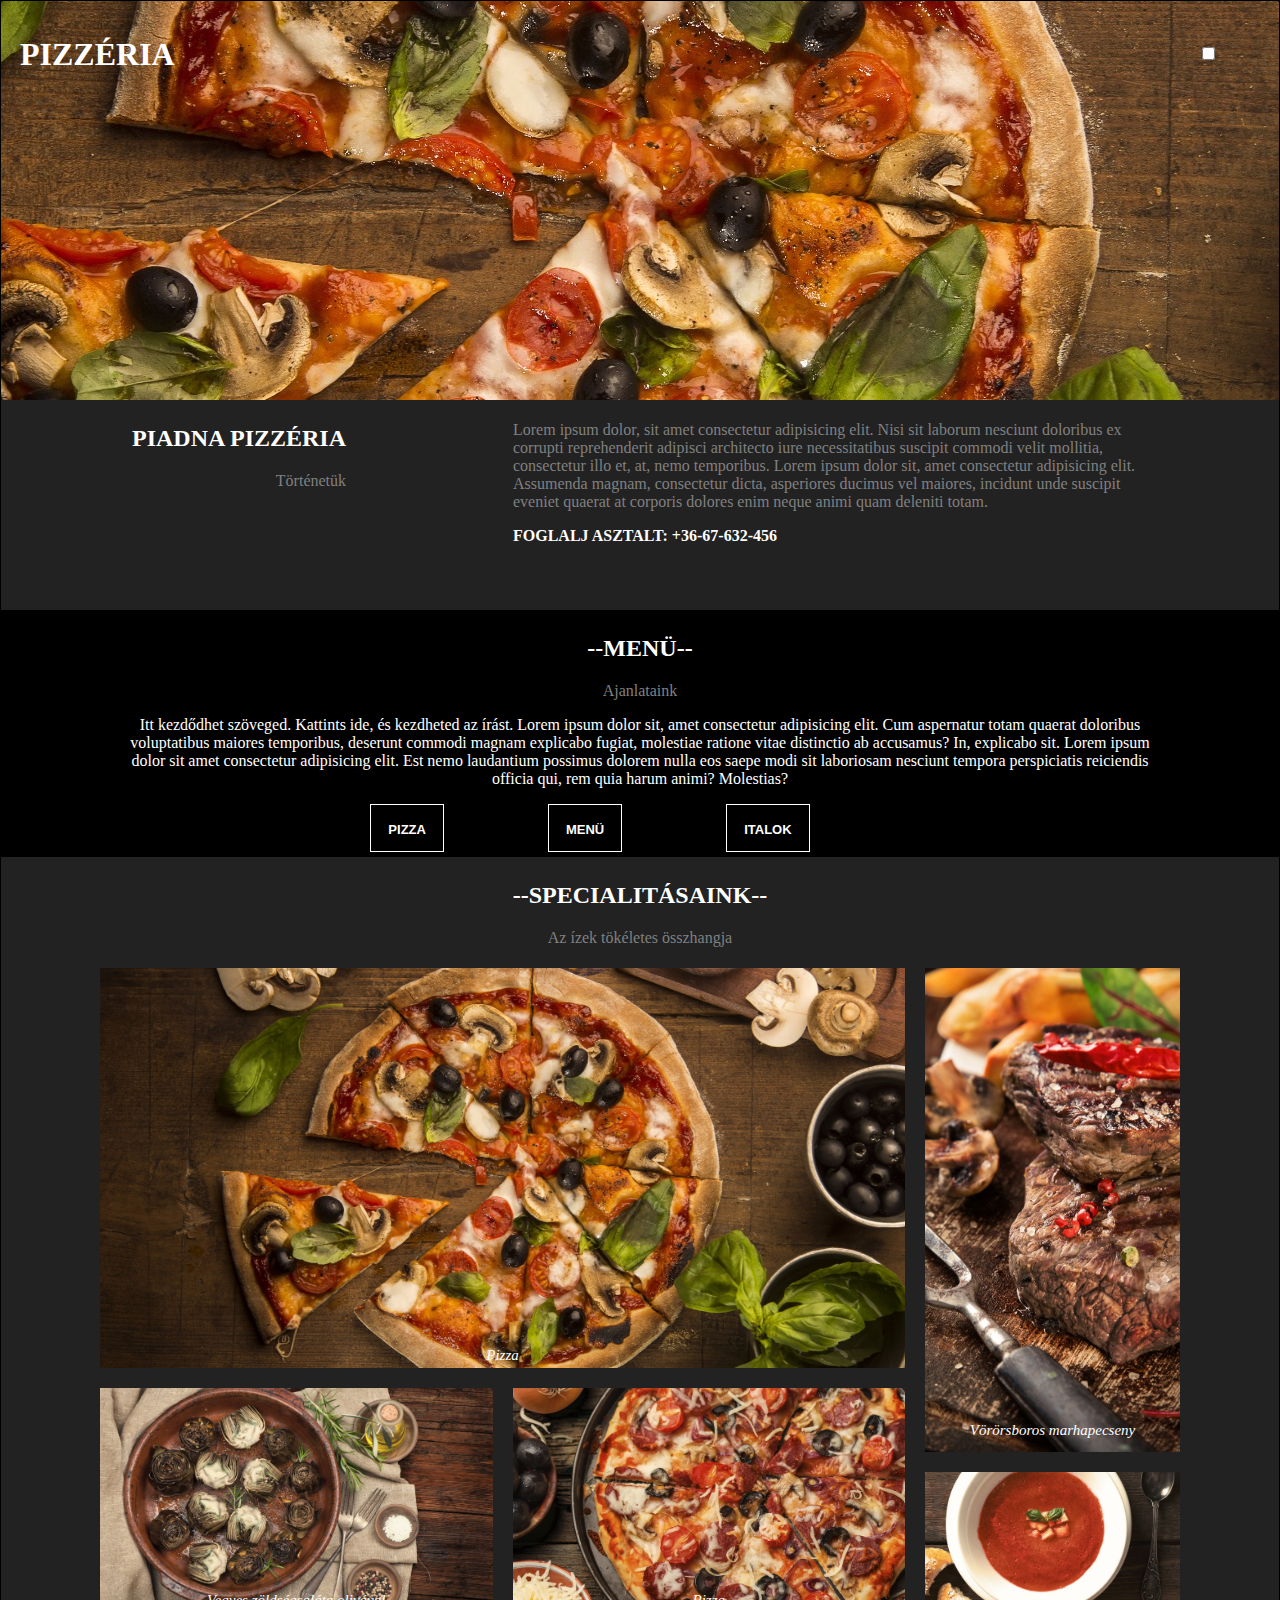
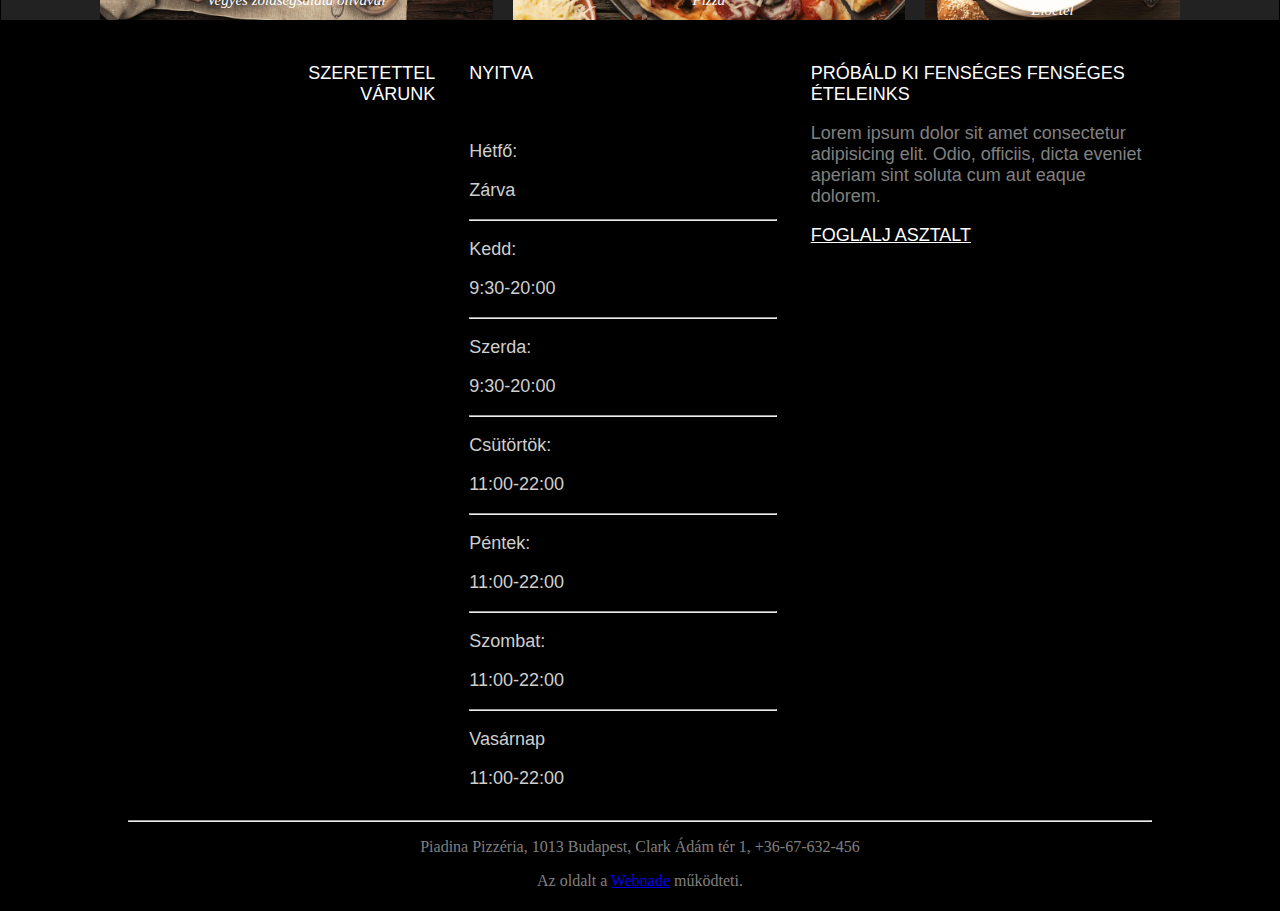
==== commit b8158489: "mobil nezet" ====
--- a/index.html
+++ b/index.html
@@ -10,17 +10,24 @@
 </head>
 <body>
     <div class="header">
+        
         <h1 class="cim">PIZZÉRIA </h1>
-        <ul class="link">
-            <li><a href="#kezdolap">Kezdőlap</a></li>
-            <li><a href="#Menü">Menü</a></li>
-            <li><a href="#rolunk">Rólunk</a></li>
-            <li><a href="#kapcsolat">Kapcsolat</a></li>
-          </ul>
-        
+        <nav>
+            <input type="checkbox" id="check">
+            <label for="check" class="checkbtn">
+              <i class="fas fa-bars"></i>
+            </label>
+            
+            <div class="nav-mobile">
+              <a href="#">Kezdőlap</a>
+              <a href="#">Menü</a>
+              <a href="#">Rólunk</a>
+              <a href="#">kapcsolat</a>
+            </div>
+          </nav>
           
-        
     </div>
+    
     <div class="tortenet">
         <div id="balo">
         <h2>PIADNA PIZZÉRIA</h2>
@@ -49,9 +56,9 @@
              Est nemo laudantium possimus dolorem nulla eos saepe modi 
              sit laboriosam nesciunt tempora perspiciatis reiciendis officia qui,
               rem quia harum animi? Molestias?</p>
-        <a href="kepek/egesz.jpg"><button class="gpiz">PIZZA</button></a>
-        <a href="#"><button class="gmen">MENÜ</button></a>
-        <a href="#"><button class="gita">ITALOK</button></a>
+        <button class="gpiz">PIZZA</button>
+        <button class="gmen">MENÜ</button>
+        <button class="gita">ITALOK</button>
     </div>
     <div class="specialitasok">
         <h2>--SPECIALITÁSAINK--</h2>
--- a/style.css
+++ b/style.css
@@ -17,38 +17,41 @@
     outline: auto;
     background-color: #222222;
 }
-ul {
-    list-style-type: none;
-    margin:0;
-    padding: 0;
-    overflow: hidden;
-    background-image:none;
-    float: right;
-    display:flex;
+
+
+  #check:checked ~ .nav-mobile {
+    display: block;
+   }
+   
+   
+   .checkbtn {
+    font-size: 1.5rem;
+    color: white;
+    cursor: pointer;
+   }       
+     nav {
+    padding: 1.5rem 2rem;
+    color: #fff;
+    position:absolute;
+    top:15px;
+    right:30px;
+   }
+   .nav-mobile {
+    display: none;
+   }
+  .nav-mobile {
     position: absolute;
-  right: 20px;
-  top: 15px;
-  }
-  
-  li {
-    float: left;
-  }
-  
-  li a {
+    top: 4.5rem;
+    left: 0;
+    background: #222831;
+    z-index: 1;
+    width: 200px;
+   }
+   .nav-mobile a {
+    color: #fff;
+    padding: 1rem 1.5rem;
     display: block;
-    color: white;
-    text-align: center;
-    padding: 14px 16px;
-    text-decoration: none;
-  }
-  
-
-li {
-    float: right;
-    display:flex;
-  }
-  
-
+   }
 .tortenet{
     background-color: #222222;
     padding: 5px;
@@ -326,12 +329,15 @@
           background-color: #222222;
           margin-bottom: 150px;
           text-align: left;
+          display:block;
+          margin:0.4em auto;
       }
       .menu{
         text-align: center;
           position: relative;
           float: left;
-          text-align: left;
+          display:block;
+          margin:0.4em auto;
           
       
       }
@@ -362,23 +368,47 @@
         align-items: center;
         display: block;
     }
+    .nav{
+        font-size: medium;
+    }
 }
     
  @media only screen and (max-width: 600px){
-    
+
+
+    
+        .checkbtn {
+        display: block;
+        font-size: medium;
+        position: absolute;
+        top: 30px;
+        left: 40px;
+        float: right;
+        }
+       .nav-mobile {
+        top: 160px;
+        width: 100%;
+        }
+       .nav-mobile a {
+        font-size: medium;
+        display: block;
+        
+       }
         .div {
             
           display: flex;
           position: relative;
         }
-        
+       
         #balo{
             float: left;
             position: relative;
+            display: block;
         }
         #jobbo{
             float: right;  
             position: relative;
+            display: block;
         }
     
         
@@ -392,25 +422,35 @@
             position: relative;
             float: left;
             text-align: left;
+            align-items: center;
             
         
         }
         .gpiz{
-            position: relative;
-            float: left;
-            align-items: center;
+            float: left;
+            display:block;
+            margin:0.4em auto;
+            height: auto;
+            
+           
+            
         }
         .gmen{
-            position: relative;
-            float: left;
-            align-items: center;
+            float: left;
+            display:block;
+            margin:0.4em auto;
+            height: auto;
+            
+            
         }
         .gita{
-            position: relative;
-            float: left;
-            align-items: center;
-            display: flex;
-        }
+            float: left;
+            display:block;
+            margin:0.4em auto;
+            height: auto;
+        
+        }
+       
         .gallery{
             
             float: left;
@@ -420,13 +460,18 @@
             overflow-x:hidden ;
         }
         .parent{
-            display: flex;
+            display: block;
+
         }
         .div3{
-            display: flex;
+            display: block;
             text-align: center;
             float: left;
         }
+        .div1{
+            display: block;
+        }
+     
     }
  
  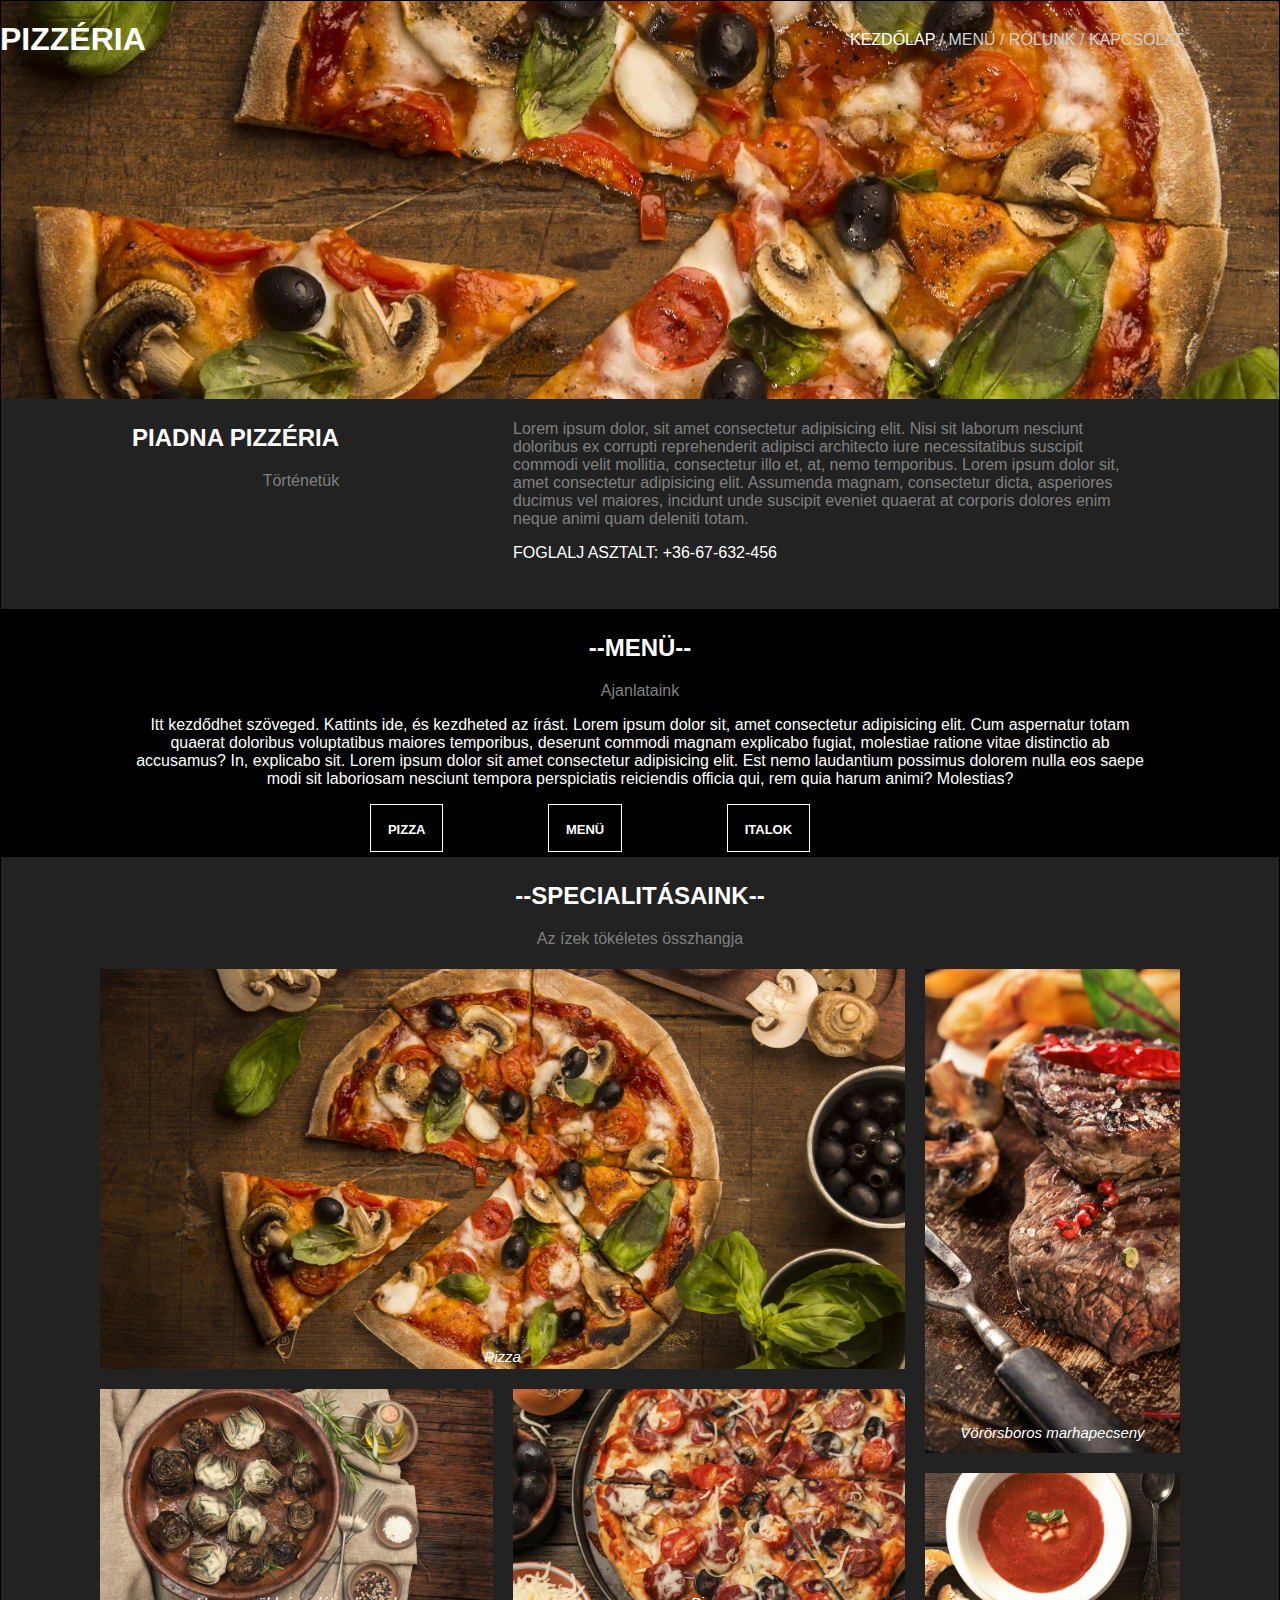
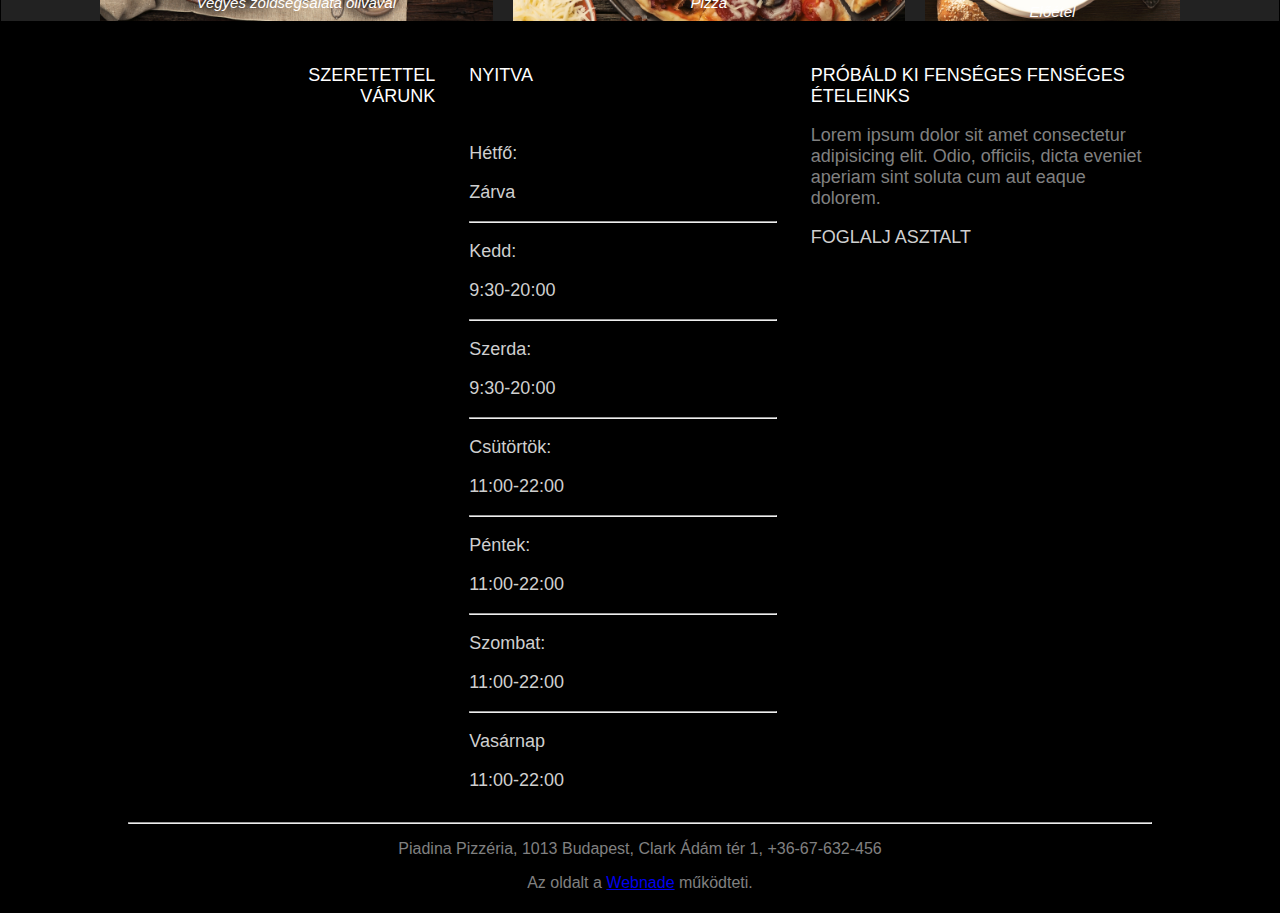
==== commit d63a9ab7: "mobil nézet/hamburger menü" ====
--- a/index.html
+++ b/index.html
@@ -8,23 +8,16 @@
     <title>Pizzéria</title>
     <link rel="stylesheet" href="style.css">
 </head>
-<body>
-    <div class="header">
-        
-        <h1 class="cim">PIZZÉRIA </h1>
-        <nav>
-            <input type="checkbox" id="check">
-            <label for="check" class="checkbtn">
-              <i class="fas fa-bars"></i>
-            </label>
-            
-            <div class="nav-mobile">
-              <a href="#">Kezdőlap</a>
-              <a href="#">Menü</a>
-              <a href="#">Rólunk</a>
-              <a href="#">kapcsolat</a>
-            </div>
-          </nav>
+<body style="font-family: Helvetica, sans-serif; font-weight: lighter;">
+    <div class="parent2" >
+          <div class="pizzeriabal"> <h1>PIZZÉRIA</h1></div>
+        <div class="navbarjobb"> 
+            <a  style="color: white;">KEZDŐLAP </a>
+            <a  style="color: rgb(207, 207, 207);">/ MENÜ / </a>
+            <a  style="color: rgb(207, 207, 207);">RÓLUNK / </a>
+            <a  style="color: rgb(207, 207, 207);">KAPCSOLAT </a>
+        </div>
+    </div>
           
     </div>
     
@@ -131,7 +124,7 @@
             <p>11:00-22:00</p></div>
         <div class="div3"> <p style="color: white;">PRÓBÁLD KI FENSÉGES FENSÉGES ÉTELEINKS</p>
             <p style="color: grey;">Lorem ipsum dolor sit amet consectetur adipisicing elit. Odio, officiis, dicta eveniet aperiam sint soluta cum aut eaque dolorem.</p>
-            <p><a href="#"  style="color: white;">FOGLALJ ASZTALT</a></p></div>
+            <p>FOGLALJ ASZTALT</p></div>
         </div>
         <footer>
             <hr id="hr">
--- a/style.css
+++ b/style.css
@@ -1,12 +1,4 @@
-.header{
-    background-image: url(kepek/egesz.jpg);
-    height: 100%;
-    color: white;
-    padding: 200px;
-    align-items: center;
-    background-position: 60%;
-    
-}
+
 .cim{
   position: absolute;
   left: 20px;
@@ -17,41 +9,26 @@
     outline: auto;
     background-color: #222222;
 }
-
-
-  #check:checked ~ .nav-mobile {
-    display: block;
-   }
-   
-   
-   .checkbtn {
-    font-size: 1.5rem;
-    color: white;
-    cursor: pointer;
-   }       
-     nav {
-    padding: 1.5rem 2rem;
-    color: #fff;
-    position:absolute;
-    top:15px;
-    right:30px;
-   }
-   .nav-mobile {
-    display: none;
-   }
-  .nav-mobile {
-    position: absolute;
-    top: 4.5rem;
-    left: 0;
-    background: #222831;
-    z-index: 1;
-    width: 200px;
-   }
-   .nav-mobile a {
-    color: #fff;
-    padding: 1rem 1.5rem;
-    display: block;
-   }
+.parent2 {
+    display: grid;
+    grid-template-columns: 150px auto;
+    grid-template-rows: repeat(5, 1fr);
+    grid-column-gap: 700px;
+    grid-row-gap: 0px;
+    background-image: url(kepek/egesz.jpg);
+    color: white;
+    align-items: center;
+    background-position: 40%;
+    height:100%;
+    }
+    
+    .div1 { grid-area: 1 / 1 / 2 / 2; }
+    .div2 { grid-area: 1 / 4 / 2 / 6; }
+.navbarjobb{
+    color: white;
+}
+
+
 .tortenet{
     background-color: #222222;
     padding: 5px;
@@ -309,8 +286,20 @@
             
         display: flex;
         position: relative;
-      }
-      
+        width: 100%;
+      }
+     .parent2{
+        
+        width: 100%;
+        height: 100%;
+
+     }
+      .navbarjobb{
+       margin: auto;
+       width: auto;
+       align-items:center ;
+
+      }
       #balo{
           float:left;
           text-align: center;
@@ -373,33 +362,24 @@
     }
 }
     
- @media only screen and (max-width: 600px){
-
-
-    
-        .checkbtn {
-        display: block;
-        font-size: medium;
-        position: absolute;
-        top: 30px;
-        left: 40px;
-        float: right;
-        }
-       .nav-mobile {
-        top: 160px;
-        width: 100%;
-        }
-       .nav-mobile a {
-        font-size: medium;
-        display: block;
-        
+ @media only screen and (max-width: 400px){
+
+
+    
+       
+       .header{
+        width: auto;
        }
         .div {
             
           display: flex;
           position: relative;
         }
-       
+        .navbarjobb{
+            margin: auto;
+            width: auto;
+            align-items:center ;
+        }
         #balo{
             float: left;
             position: relative;
@@ -473,5 +453,9 @@
         }
      
     }
+    @media  only screen and(max-width:350px)
+    {
+     
+    }
  
  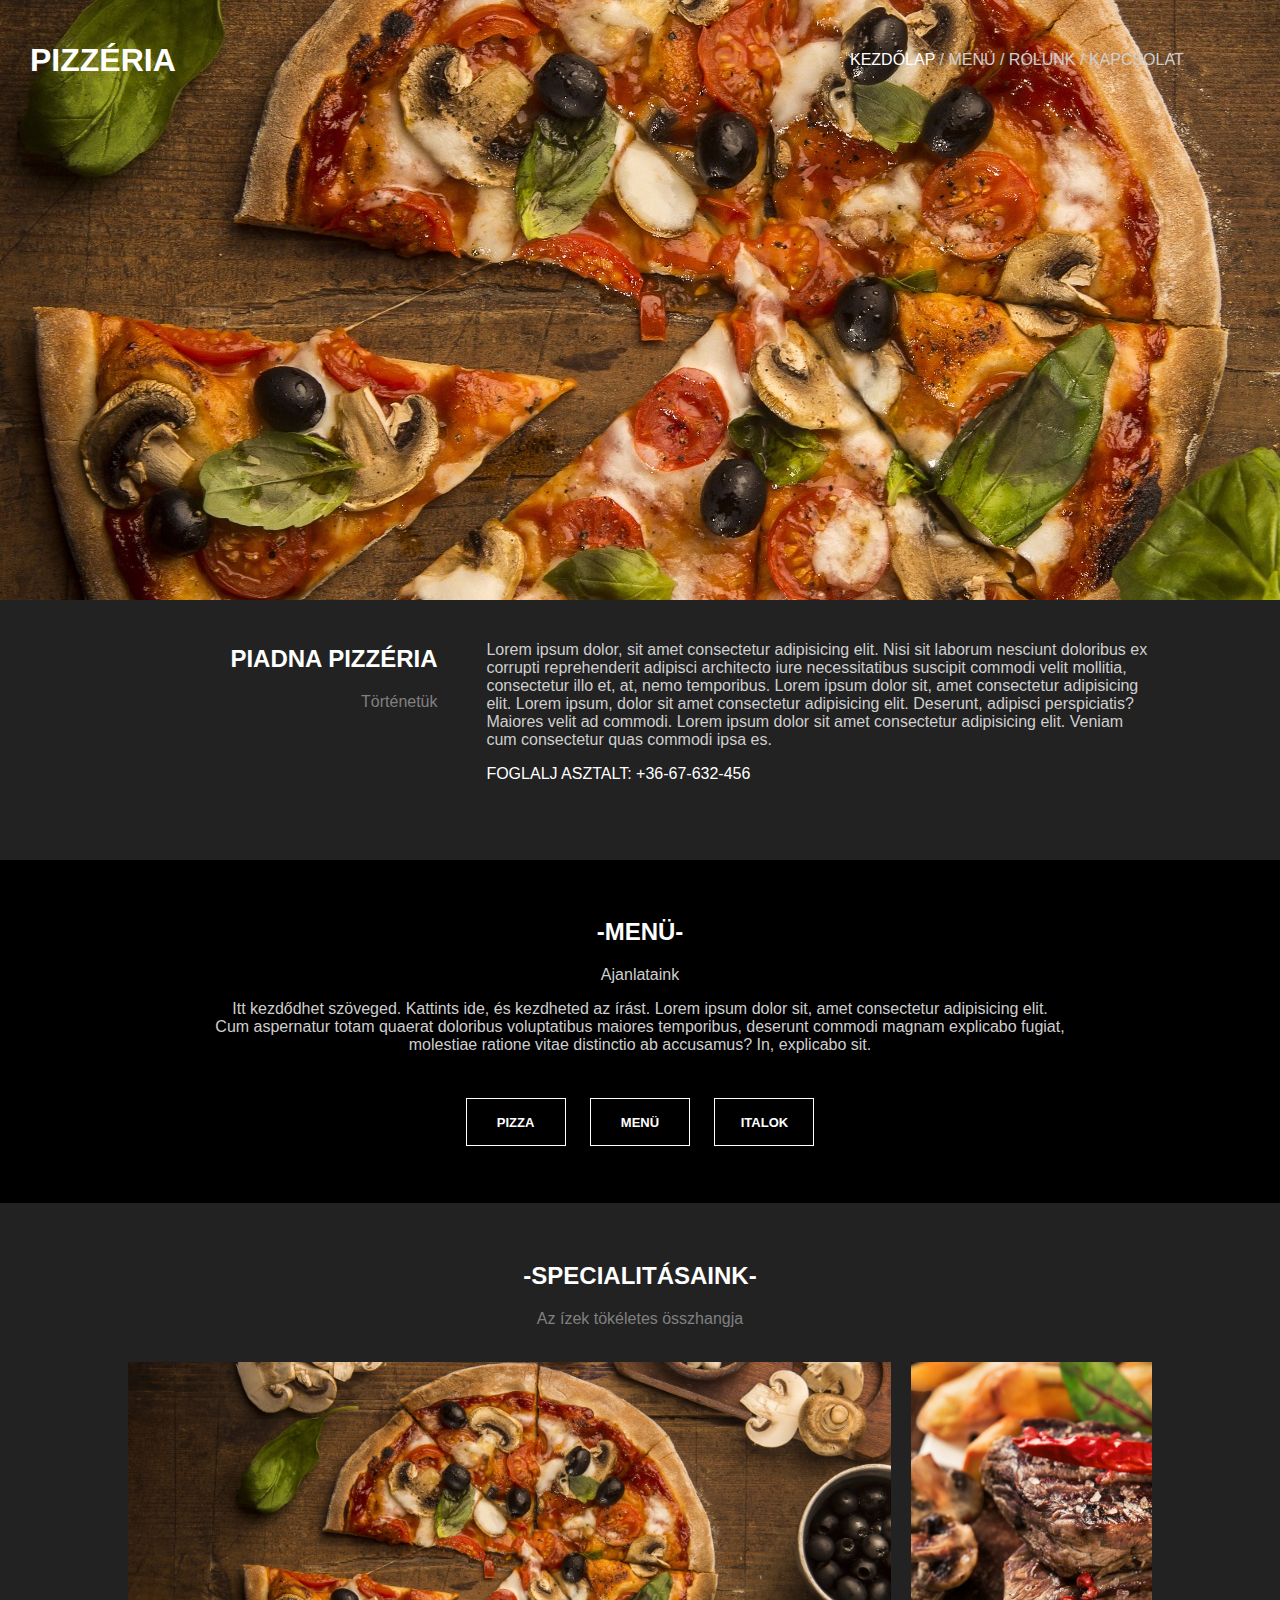
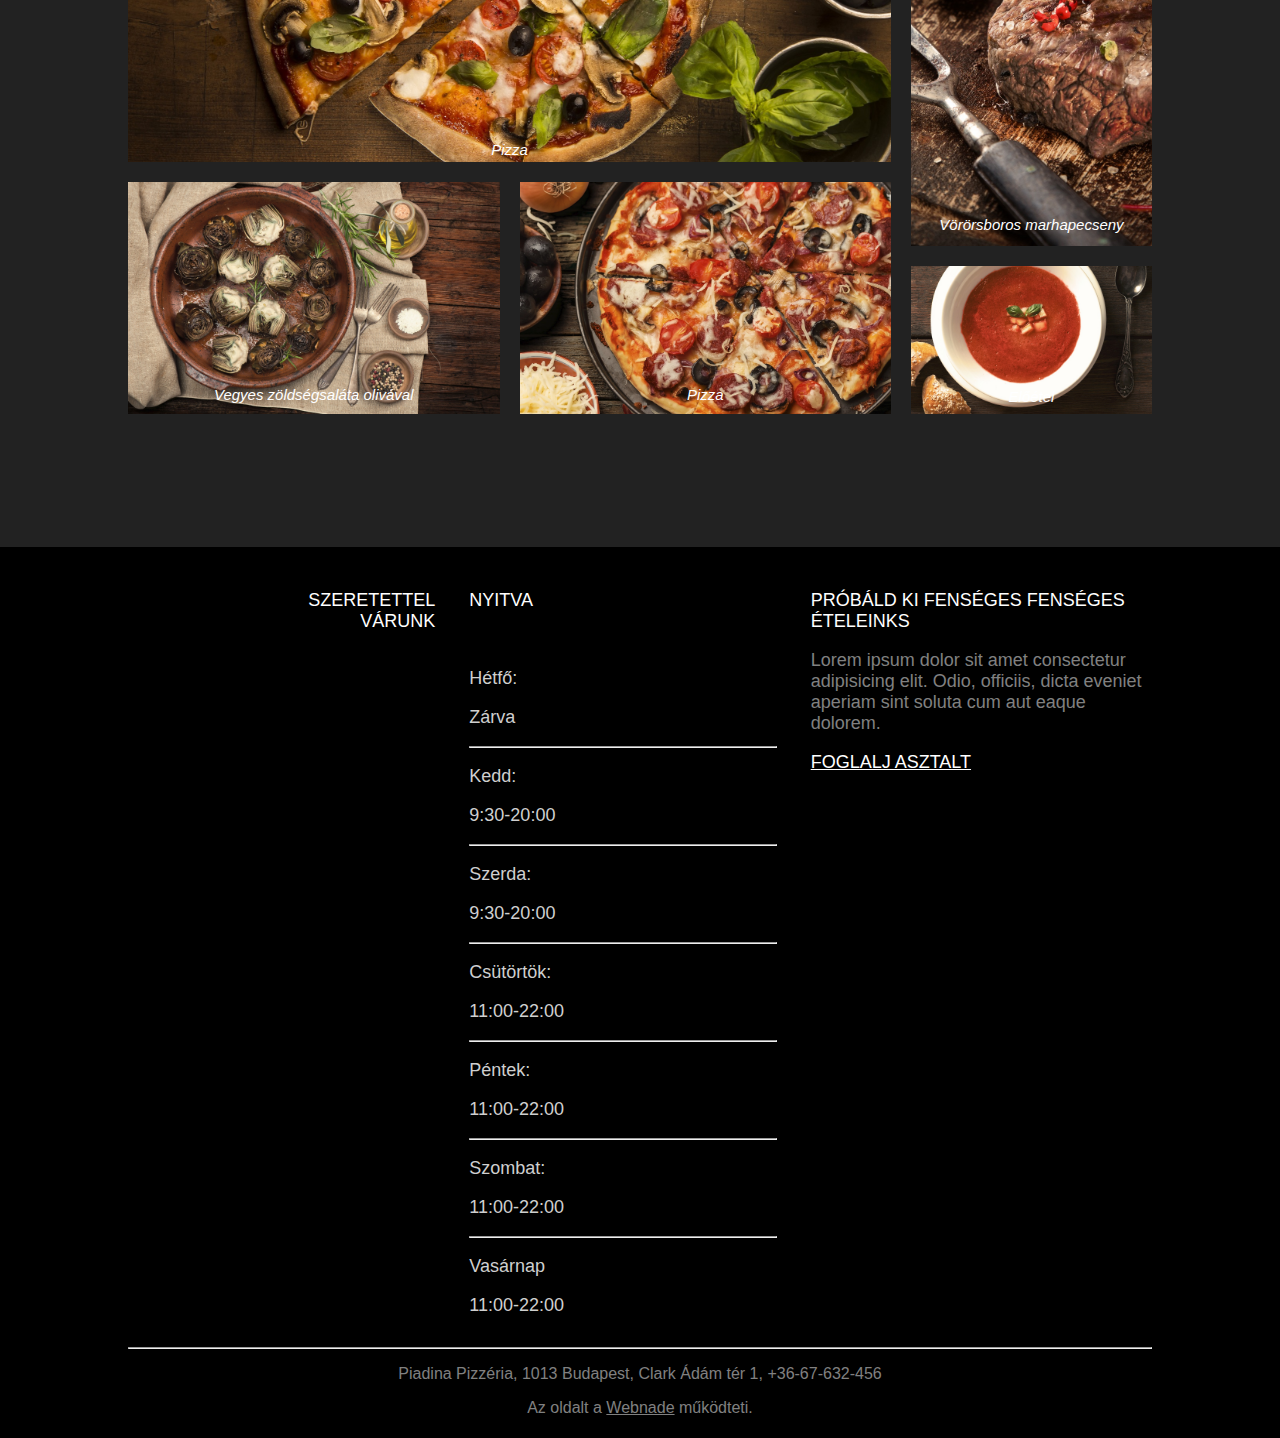
==== commit 269fabbf: "osszeomlas,javitas" ====
--- a/index.html
+++ b/index.html
@@ -1,12 +1,11 @@
 <!DOCTYPE html>
 <html lang="hu">
 <head>
-    <meta charset="utf-8">
-  <meta name="viewport" content="width=device-width, initial-scale=1">
     <meta charset="UTF-8">
     <meta name="viewport" content="width=device-width, initial-scale=1.0">
     <title>Pizzéria</title>
     <link rel="stylesheet" href="style.css">
+    <link rel="stylesheet" href="https://cdnjs.cloudflare.com/ajax/libs/font-awesome/4.7.0/css/font-awesome.min.css">
 </head>
 <body style="font-family: Helvetica, sans-serif; font-weight: lighter;">
     <div class="parent2" >
@@ -18,86 +17,63 @@
             <a  style="color: rgb(207, 207, 207);">KAPCSOLAT </a>
         </div>
     </div>
-          
-    </div>
-    
     <div class="tortenet">
         <div id="balo">
-        <h2>PIADNA PIZZÉRIA</h2>
-        <p style="color: gray;">Történetük</p>
+        <h2 id="piadina2">PIADNA PIZZÉRIA</h2>
+        <p style="color: gray;" id="tort">Történetük</p>
         </div>
         <div id="jobbo">
-        <p style="color: gray;">Lorem ipsum dolor, sit amet consectetur adipisicing elit.
-             Nisi sit laborum nesciunt doloribus ex corrupti reprehenderit adipisci architecto
-              iure necessitatibus suscipit commodi velit mollitia, consectetur illo et, at,
-               nemo temporibus. Lorem ipsum dolor sit, amet consectetur adipisicing elit.
-                Assumenda magnam, consectetur dicta, asperiores ducimus vel maiores, incidunt
-                 unde suscipit eveniet quaerat at corporis dolores enim neque animi quam deleniti
-                  totam. </p>
+        <p style="color: rgb(207, 207, 207);">Lorem ipsum dolor, sit amet consectetur adipisicing elit. Nisi sit laborum nesciunt doloribus ex corrupti reprehenderit adipisci architecto iure necessitatibus suscipit commodi velit mollitia, consectetur illo et, at, nemo temporibus. Lorem ipsum dolor sit, amet consectetur adipisicing elit. Lorem ipsum, dolor sit amet consectetur adipisicing elit. Deserunt, adipisci perspiciatis? Maiores velit ad commodi. Lorem ipsum dolor sit amet consectetur adipisicing elit. Veniam cum consectetur quas commodi ipsa es.</p>
         <p><strong>FOGLALJ ASZTALT: +36-67-632-456</strong></p>
         </div>
     </div>
     <div class="menu">
-        <h2>--MENÜ--</h2>
-        <p style="color: gray;">Ajanlataink</p>
-        <p>Itt kezdődhet szöveged. Kattints ide, és kezdheted az írást. 
-            Lorem ipsum dolor sit, amet consectetur adipisicing elit. Cum aspernatur 
-            totam quaerat doloribus voluptatibus maiores temporibus, deserunt commodi
-             magnam explicabo fugiat, molestiae ratione vitae distinctio ab accusamus? 
-             In, explicabo sit.
-            Lorem ipsum dolor sit amet consectetur adipisicing elit.
-             Est nemo laudantium possimus dolorem nulla eos saepe modi 
-             sit laboriosam nesciunt tempora perspiciatis reiciendis officia qui,
-              rem quia harum animi? Molestias?</p>
-        <button class="gpiz">PIZZA</button>
-        <button class="gmen">MENÜ</button>
-        <button class="gita">ITALOK</button>
+        <h2>-MENÜ-</h2>
+        <p style="color: rgb(207, 207, 207);">Ajanlataink</p>
+        <p id="menus" style="color: rgb(207, 207, 207); ">Itt kezdődhet szöveged. Kattints ide, és kezdheted az írást. Lorem ipsum dolor sit, amet consectetur adipisicing elit. <br>Cum aspernatur totam quaerat doloribus voluptatibus maiores temporibus, deserunt commodi magnam explicabo fugiat, <br> molestiae ratione vitae distinctio ab accusamus? In, explicabo sit.</p>
+        <br>
+        <button class="gombok">PIZZA</button>
+        <button class="gombok">MENÜ</button>
+        <button class="gombok">ITALOK</button>
     </div>
     <div class="specialitasok">
-        <h2>--SPECIALITÁSAINK--</h2>
+        <h2>-SPECIALITÁSAINK-</h2>
         <p style="color: grey;">Az ízek tökéletes összhangja</p>
-          
-            </div>
+        <br>
+        <div class="gallery">
+            <figure class="gallery_item gallery__item--1">
+                <img src="kepek/egesz.jpg" alt="Pizzakep" class="gallery__img">
+                <div class="bottm_center">
+                    <p class="bottm_center"><i>Pizza</i></p>
+                </div>
+            </figure>
+            <figure class="gallery_item gallery__item--2">
+                <img src="kepek/hus.jpg" alt="Vörörsboros marhapecseny" class="gallery__img">
+                <div class="bottm_center">
+                    <p class="bottm_center4"><i>Vörörsboros marhapecseny</i></p>
+                </div>
+            </figure>
+            <figure class="gallery_item gallery__item--3">
+                <img src="kepek/ragu.jpg" alt="Vegyes zöldségsaláta olivával" class="gallery__img">
+                <div class="bottm_center1">
+                    <p class="bottm_center1"><i>Vegyes zöldségsaláta olivával</i></p>
+                </div>    
+            </figure>
+            <figure class="gallery_item gallery__item--4">
+                <img src="kepek/gombas.jpg" alt="Pizza" class="gallery__img">
+                <div class="bottm_center2">
+                    <p class="bottm_center2"><i>Pizza</i></p>
+                </div>
+            </figure>
+            <figure class="gallery_item gallery__item--5">
+                <img src="kepek/leves.jpg" alt="Előétel" class="gallery__img" >
+                <div class="bottm_center3">
+                    <p class="bottm_center3"><i>Előétel</i></p>
+                </div>
+            </figure>
         </div>
+
     </div>
-   
-    <div class="gallery">
-        <figure class="gallery_item gallery__item--1">
-            <img src="kepek/egesz.jpg" alt="Pizzakep" class="gallery__img" >
-            <div class="bottm_center">
-                <p class="bottm_center"><i>Pizza</i></p>
-            </div>
-        </figure>
-        <figure class="gallery_item gallery__item--2">
-            <img src="kepek/hus.jpg" alt="Vörörsboros marhapecseny" class="gallery__img">
-            <div class="bottm_center">
-                <p class="bottm_center"><i>Vörörsboros marhapecseny</i></p>
-            </div>
-        </figure>
-        <figure class="gallery_item gallery__item--3">
-            <img src="kepek/ragu.jpg" alt="Vegyes zöldségsaláta olivával" class="gallery__img">
-            <div class="bottm_center1">
-                <p class="bottm_center1"><i>Vegyes zöldségsaláta olivával</i></p>
-            </div> 
-        </figure>
-        <figure class="gallery_item gallery__item--4">
-            <img src="kepek/gombas.jpg" alt="Pizza" class="gallery__img">
-            <div class="bottm_center2">
-                <p class="bottm_center2"><i>Pizza</i></p>
-            </div>
-        </figure>
-        <figure class="gallery_item gallery__item--5">
-            <img src="kepek/leves.jpg" alt="Előétel" class="gallery__img" >
-            <div class="bottm_center3">
-                <p class="bottm_center3"><i>Előétel</i></p>
-            </div>
-        </figure>
-    </div>
-      
-    
-    
-    
-
     <div class="parent">
         <div class="div1"> <p style="color: white;">SZERETETTEL <br> VÁRUNK</p> </div>
         <div class="div2"> <p style="color: white;">NYITVA</p>
@@ -124,7 +100,7 @@
             <p>11:00-22:00</p></div>
         <div class="div3"> <p style="color: white;">PRÓBÁLD KI FENSÉGES FENSÉGES ÉTELEINKS</p>
             <p style="color: grey;">Lorem ipsum dolor sit amet consectetur adipisicing elit. Odio, officiis, dicta eveniet aperiam sint soluta cum aut eaque dolorem.</p>
-            <p>FOGLALJ ASZTALT</p></div>
+            <p><a href="#"  style="color: white;">FOGLALJ ASZTALT</a></p></div>
         </div>
         <footer>
             <hr id="hr">
@@ -132,8 +108,6 @@
             <p>Az oldalt a <a href="#">Webnade</a> működteti.</p>
         </footer>
     </div> 
-    
-    
 
 </body>
 </html>--- a/style.css
+++ b/style.css
@@ -1,13 +1,6 @@
-
-.cim{
-  position: absolute;
-  left: 20px;
-  top: 15px;
-}
 body{
-    margin: auto;
-    outline: auto;
-    background-color: #222222;
+    font-size: 100%;
+    margin: 0px;
 }
 .parent2 {
     display: grid;
@@ -19,7 +12,7 @@
     color: white;
     align-items: center;
     background-position: 40%;
-    height:100%;
+    height: 600px;
     }
     
     .div1 { grid-area: 1 / 1 / 2 / 2; }
@@ -27,14 +20,19 @@
 .navbarjobb{
     color: white;
 }
-
+.pizzeriabal{
+    margin: 0;
+    padding-left: 20%;
+}
 
 .tortenet{
     background-color: #222222;
     padding: 5px;
     color: white;
-    height: 200px;
-
+    height: 250px;
+    padding-left: 10%;
+    padding-right: 10%;
+    
 }
 .menu{
     background-color: black;
@@ -43,8 +41,10 @@
     text-align: center;
     padding-left: 10% ;
     padding-right: 10%;
-}
-.gpiz{
+    height: 300px;
+    padding-top: 3%;
+}
+.gombok{
     align-items: center;
     background-color: black;
     border: 1px solid white;
@@ -54,37 +54,10 @@
     font-size: 13px;
     font-weight: 600;
     height: 48px;
-    padding:  17px;
-   display:  inline-block;
-   margin-right: 100px;
-}
-.gmen{
-    align-items: center;
-    background-color: black;
-    border: 1px solid white;
-    box-sizing: border-box;
-    color: white;
-    text-align: center;
-    font-size: 13px;
-    font-weight: 600;
-    height: 48px;
-    padding:  17px;
-   display:  inline-block;
-   margin-right: 100px;
-}
-.gita{
-    align-items: center;
-    background-color: black;
-    border: 1px solid white;
-    box-sizing: border-box;
-    color: white;
-    text-align: center;
-    font-size: 13px;
-    font-weight: 600;
-    height: 48px;
-    padding:  17px;
-   display:  inline-block;
-   margin-right: 100px;
+    padding: 0 17px;
+    display: inline-block;
+    width: 100px;
+    margin: 10px;
 }
 .specialitasok{
     background-color: #222222;
@@ -93,74 +66,46 @@
     text-align: center;
     padding-left: 10%;
     padding-right: 10%;
+    height: 900px;
+    padding-top: 3%;
+    padding-left: 10%;
+    padding-right: 10%;
 }
 #jobbo{
     margin-top: auto;
-    text-align: left;
-    margin-left: 40%;
-    margin-right: 10%;
+    margin-left: 35%;
+    padding-top: 20px;
 }
 #balo{
     float: left;
     text-align: right;
     margin-left: 10%;
-    
-}
-#pizza{
-    height: 300px;
-    width: 540px;
-    display: inline-block;
+    padding-top: 20px;
+    
+}
+.balpizza{
+    float: right;
+    
+}
+
+footer{
+    background-color: black;
     margin: auto;
-   
-    
-}
-#pecsenye{
-    height: 400px;
-    width: 250px;
-    display: inline-block;
-    margin-bottom: 300px; ;
-    align-items:center;
-}
-#vegyeszoldseg{
-    height: 250px;
-    width: 300px;
-    display: inline-block;
-    margin: auto;
-    
-}
-#szalamispizza{
-    height: 250px;
-    width: 300px;
-    display: grid;
-    float: right;
-    
-}
-#leves{
-    height: 200px;
-    width: 250px;
-    display: inline-block;
-    margin: auto;
-    
-}
-.balpizza{
-    float: left;
-}
-.grid-container {
-    display: grid;
-    gap: 10px;
-    background: color #222222;
-    margin:50px    ;
-  }
-  
-  .gallery{
+    padding: 5px;
+    color: grey;
+    text-align: center;
+    padding-left: 10%;
+    padding-right: 10%;
+}
+a{
+    color: grey;
+}
+
+.gallery{
     display: grid;
     grid-template-columns: repeat(8, 1fr);
     grid-template-rows: repeat(8, 5vw);
     grid-gap: 20px;
-    color: white;
-    padding-left: 100px;
-    padding-right:100px;
-    
 }
 .gallery__img {
     width: 100%;
@@ -201,16 +146,9 @@
     grid-row-start: 7;
     grid-row-end: 9;
     margin: 0;
-    
-  }
-
-
-
-
-h3{
-    text-align: center;
-    color: white;
-}
+}
+
+
 .parent {
     display: grid;
     grid-template-columns: repeat(6, 1fr);
@@ -265,41 +203,30 @@
     position: relative;
     text-align: center;
     font-size: 15px;
-    bottom: 25%;
-    
-}
-footer{
-    background-color: black;
-    margin: auto;
-    padding: 5px;
-    color: grey;
-    text-align: center;
-    padding-left: 10%;
-    padding-right: 10%;
-}
-
-
-
-  
-  @media only screen and (max-width: 1000px) {
+    bottom: 30%;
+    
+}
+.bottm_center4{
+    color: white;
+    position: relative;
+    text-align: center;
+    font-size: 15px;
+    bottom: 10%;
+}
+@media only screen and (max-width: 1000px) {
     .div {
-            
+
         display: flex;
         position: relative;
         width: 100%;
       }
-     .parent2{
+     .piadina2{
         
         width: 100%;
         height: 100%;
-
      }
-      .navbarjobb{
-       margin: auto;
-       width: auto;
-       align-items:center ;
-
-      }
+     
+      
       #balo{
           float:left;
           text-align: center;
@@ -310,32 +237,50 @@
           float: right;  
           position: relative;
       }
-  
+
+
+      .tortenet{
+        text-align: center;
+          position: relative;
+          background-color: #222222;
+          
+          text-align: left;
+          display:block;
+          
+          margin: 0%;
+      }
+      .menu{
+        text-align: center;
+        position: relative;
+        
+        margin-bottom: 150px;
+        text-align: left;
+        display:block;
+        margin:0.4em auto;
+
+ 
       
-      .tortenet{
+      }
+      .specialitasok{
         text-align: center;
           position: relative;
           background-color: #222222;
           margin-bottom: 150px;
           text-align: left;
-          display:block;
+          display:flex;
           margin:0.4em auto;
-      }
-      .menu{
-        text-align: center;
-          position: relative;
-          float: left;
-          display:block;
-          margin:0.4em auto;
-          
-      
-      }
-   
+
+      }
+    .gombok{
+        display: flex;
+        
+    }
+
     .gallery{
-        
+
         float: left;
         margin: auto;
-        
+
         position: relative;
     }
     .parent{
@@ -361,101 +306,4 @@
         font-size: medium;
     }
 }
-    
- @media only screen and (max-width: 400px){
-
-
-    
-       
-       .header{
-        width: auto;
-       }
-        .div {
-            
-          display: flex;
-          position: relative;
-        }
-        .navbarjobb{
-            margin: auto;
-            width: auto;
-            align-items:center ;
-        }
-        #balo{
-            float: left;
-            position: relative;
-            display: block;
-        }
-        #jobbo{
-            float: right;  
-            position: relative;
-            display: block;
-        }
-    
-        
-        .tortenet{
-            position: relative;
-            background-color: #222222;
-            margin-bottom: 150px;
-            text-align: left;
-        }
-        .menu{
-            position: relative;
-            float: left;
-            text-align: left;
-            align-items: center;
-            
-        
-        }
-        .gpiz{
-            float: left;
-            display:block;
-            margin:0.4em auto;
-            height: auto;
-            
-           
-            
-        }
-        .gmen{
-            float: left;
-            display:block;
-            margin:0.4em auto;
-            height: auto;
-            
-            
-        }
-        .gita{
-            float: left;
-            display:block;
-            margin:0.4em auto;
-            height: auto;
-        
-        }
-       
-        .gallery{
-            
-            float: left;
-            margin: auto;
-            display: block ;
-            position: relative;
-            overflow-x:hidden ;
-        }
-        .parent{
-            display: block;
-
-        }
-        .div3{
-            display: block;
-            text-align: center;
-            float: left;
-        }
-        .div1{
-            display: block;
-        }
-     
-    }
-    @media  only screen and(max-width:350px)
-    {
-     
-    }
- 
- +
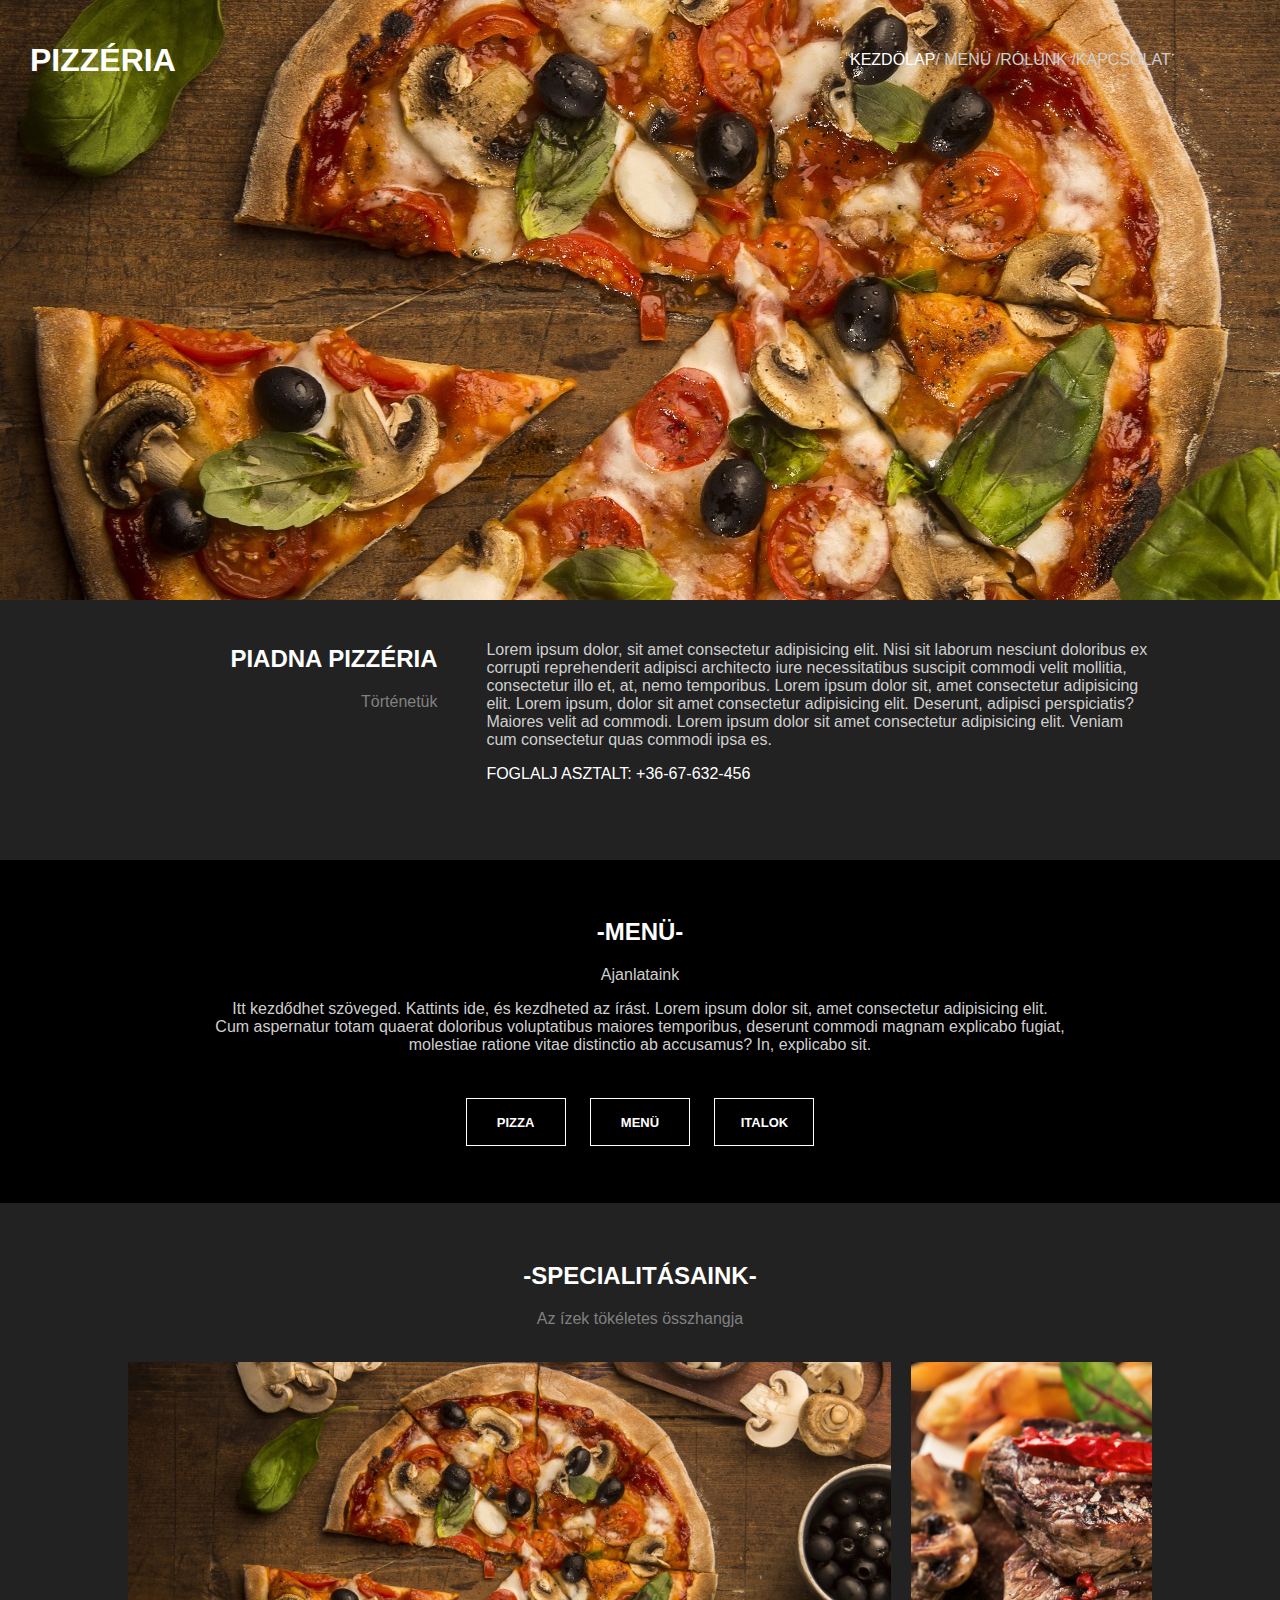
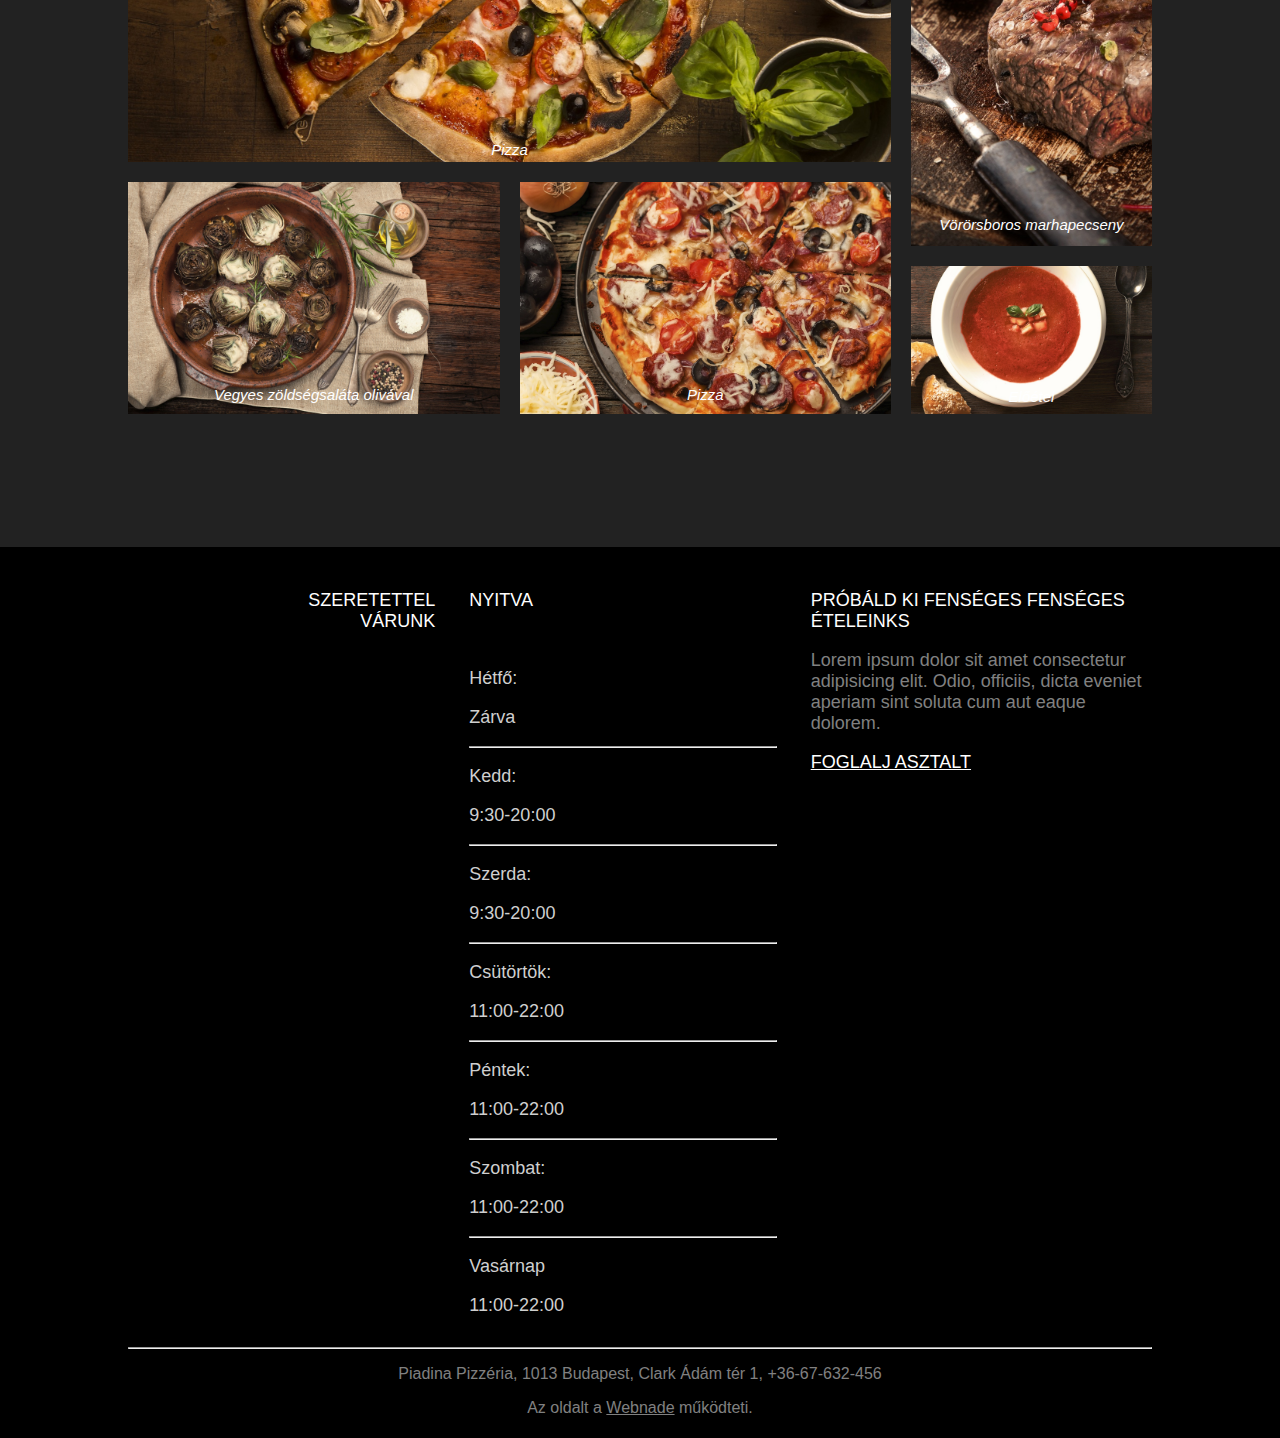
==== commit e31a4a12: "mobil,tablet nézet végső simítások" ====
--- a/index.html
+++ b/index.html
@@ -5,6 +5,7 @@
     <meta name="viewport" content="width=device-width, initial-scale=1.0">
     <title>Pizzéria</title>
     <link rel="stylesheet" href="style.css">
+    
     <link rel="stylesheet" href="https://cdnjs.cloudflare.com/ajax/libs/font-awesome/4.7.0/css/font-awesome.min.css">
 </head>
 <body style="font-family: Helvetica, sans-serif; font-weight: lighter;">
@@ -108,6 +109,6 @@
             <p>Az oldalt a <a href="#">Webnade</a> működteti.</p>
         </footer>
     </div> 
-
+    <script src="hamburger.js"></script>
 </body>
 </html>--- a/style.css
+++ b/style.css
@@ -19,7 +19,17 @@
     .div2 { grid-area: 1 / 4 / 2 / 6; }
 .navbarjobb{
     color: white;
-}
+    overflow: hidden;
+
+}
+.navbarjobb a {
+    float: left;
+    display: block;
+    color: white;
+    text-align: center;
+    
+    text-decoration: none;
+  }
 .pizzeriabal{
     margin: 0;
     padding-left: 20%;
@@ -59,6 +69,8 @@
     width: 100px;
     margin: 10px;
 }
+
+
 .specialitasok{
     background-color: #222222;
     padding: 5px;
@@ -87,6 +99,37 @@
     float: right;
     
 }
+.hamburger-menu{
+    background-color: rgb(78, 77, 77);;
+    display: flex;
+    flex-direction: column;
+    width: 60%;
+    text-align: center;
+    gap: 5px;
+    padding-top: 10px;
+    height: 5vh;
+    position: absolute;
+    right: 0;
+    top: 10%;
+    opacity: 0;
+    justify-content: space-evenly;
+   
+   
+  }
+  .hamburgericon{
+    gap: 5px;
+    position: relative;
+    float: right;
+    display: none;
+    flex-direction: column;
+   
+   
+   
+  }
+  .hamburger-menu a{
+    text-decoration: none;
+    color: white;
+  }
 
 footer{
     background-color: black;
@@ -213,6 +256,7 @@
     font-size: 15px;
     bottom: 10%;
 }
+
 @media only screen and (max-width: 1000px) {
     .div {
 
@@ -225,69 +269,63 @@
         width: 100%;
         height: 100%;
      }
-     
+     .parent2{
+        width: 100%;
+        display: block;
+     }
+     .navbarjobb a {
+        float: none;
+        width: 100%;
+        position: relative;
+        text-align: right;
+        
+     }
       
-      #balo{
+      .balo{
           float:left;
-          text-align: center;
-          position: relative;
-      }
-      #jobbo{
-        text-align: center;
-          float: right;  
-          position: relative;
+          height: 100%;
+          margin: 0%;
+      }
+      .jobbo{
+
+        height: 100%;
+        margin: 0%;
+         
       }
 
 
       .tortenet{
-        text-align: center;
-          position: relative;
-          background-color: #222222;
+        align-items: center;
+         background-color: #222222;
+          display:block;
+          margin: 0%;
+          height: 100%;
           
-          text-align: left;
-          display:block;
-          
-          margin: 0%;
       }
       .menu{
-        text-align: center;
-        position: relative;
-        
-        margin-bottom: 150px;
-        text-align: left;
-        display:block;
-        margin:0.4em auto;
-
+      
+      
+      background-color: black;
+      height: 100%;
  
       
       }
       .specialitasok{
         text-align: center;
-          position: relative;
           background-color: #222222;
-          margin-bottom: 150px;
-          text-align: left;
-          display:flex;
-          margin:0.4em auto;
-
-      }
-    .gombok{
-        display: flex;
-        
-    }
-
-    .gallery{
-
-        float: left;
-        margin: auto;
-
-        position: relative;
-    }
+          height: 100%;
+          
+      }
+
+
+  
     .parent{
         float: left;
         position: relative;
-
-    }
+        height: 100%;
+
+    }
+  
     .footer{
         float: left;
         position: relative;
@@ -305,5 +343,152 @@
     .nav{
         font-size: medium;
     }
-}
-
+   
+}
+@media only screen and (max-width: 800px){
+
+    .hamburgericon{
+        gap: 5px;
+        position: relative;
+        float: right;
+        display: flex;
+        flex-direction: column;
+        cursor: pointer;
+     
+       
+       
+      }
+      .hamburgericon.active .line:nth-child(1){
+          opacity: 0;
+          transition: 0.2s;
+      }
+      .hamburgericon.active .line:nth-child(2){
+        transform: translateY(8px) rotate(45deg);
+      }
+      .hamburgericon.active .line:nth-child(3){
+        transform: translateY(-2px) rotate(-45deg);
+      }
+      nav a{
+        display: none;
+      }
+      .line{
+        display: block;
+      }
+      .hamburger-menu.active{
+        background-color: rgb(78, 77, 77);;
+        display: flex;
+        flex-direction: column;
+        width: 60%;
+        text-align: center;
+        gap: 5px;
+        padding-top: 10px;
+        height: 40vh;
+        position: absolute;
+        right: 0;
+        top: 90px;
+        justify-content: space-evenly;
+        transition: 0.8s;
+        border-radius: 6px;
+        opacity: 1;
+       
+      }
+      .hamburger-menu a{
+        width: fit-content;
+        margin: auto;
+        padding: 10px;
+        border-radius: 15px;
+      }
+      .hamburger-menu a:hover{
+        opacity: 0.7;
+        transition: 0.4s;
+        background-color: rgb(139, 136, 136);
+      }
+     
+     
+     
+      .specialitas{
+        height: fit-content;
+      }
+      .footer{
+        justify-content: flex-start;
+        column-gap: 0;
+      }
+}
+
+@media only screen and (max-width: 700px){
+    .navbarjobb a {
+        float: none;
+        width: 100%;
+        position: relative;
+        text-align: right;
+
+      }
+    
+
+ 
+ 
+  .specialitas{
+    height: fit-content;
+  }
+  .footer{
+    justify-content: flex-start;
+    column-gap: 0;
+  }
+      .gallery{
+        display:block;
+        background-color: #222222;
+      }
+
+       .menu{
+        display: block;
+       }
+      .gombok{
+        display: block;
+        align-items: center;
+      }
+      .footer{
+        height: 100%;
+      }
+      .parent{
+        display: block;
+      }
+      .div1{
+        align-items: center;
+
+      }
+      .div2{
+        text-align: left;
+        float: left;
+      }
+}
+@media only screen and(max-width:650px){
+.gallery{
+    display: block;
+}
+.tortenet{
+    display: flex;
+    padding: 0%;
+    margin: 0%;
+    
+}
+
+
+.stong{
+    display: block;
+}
+}
+@media only screen and (max-width: 450px){
+  .jobbo{
+    float: left;
+    text-align: left;
+    display:block;
+    margin: auto;
+  }
+  .balo{
+    align-items: center;
+    display: block;
+    margin: auto;
+  }
+
+ 
+}